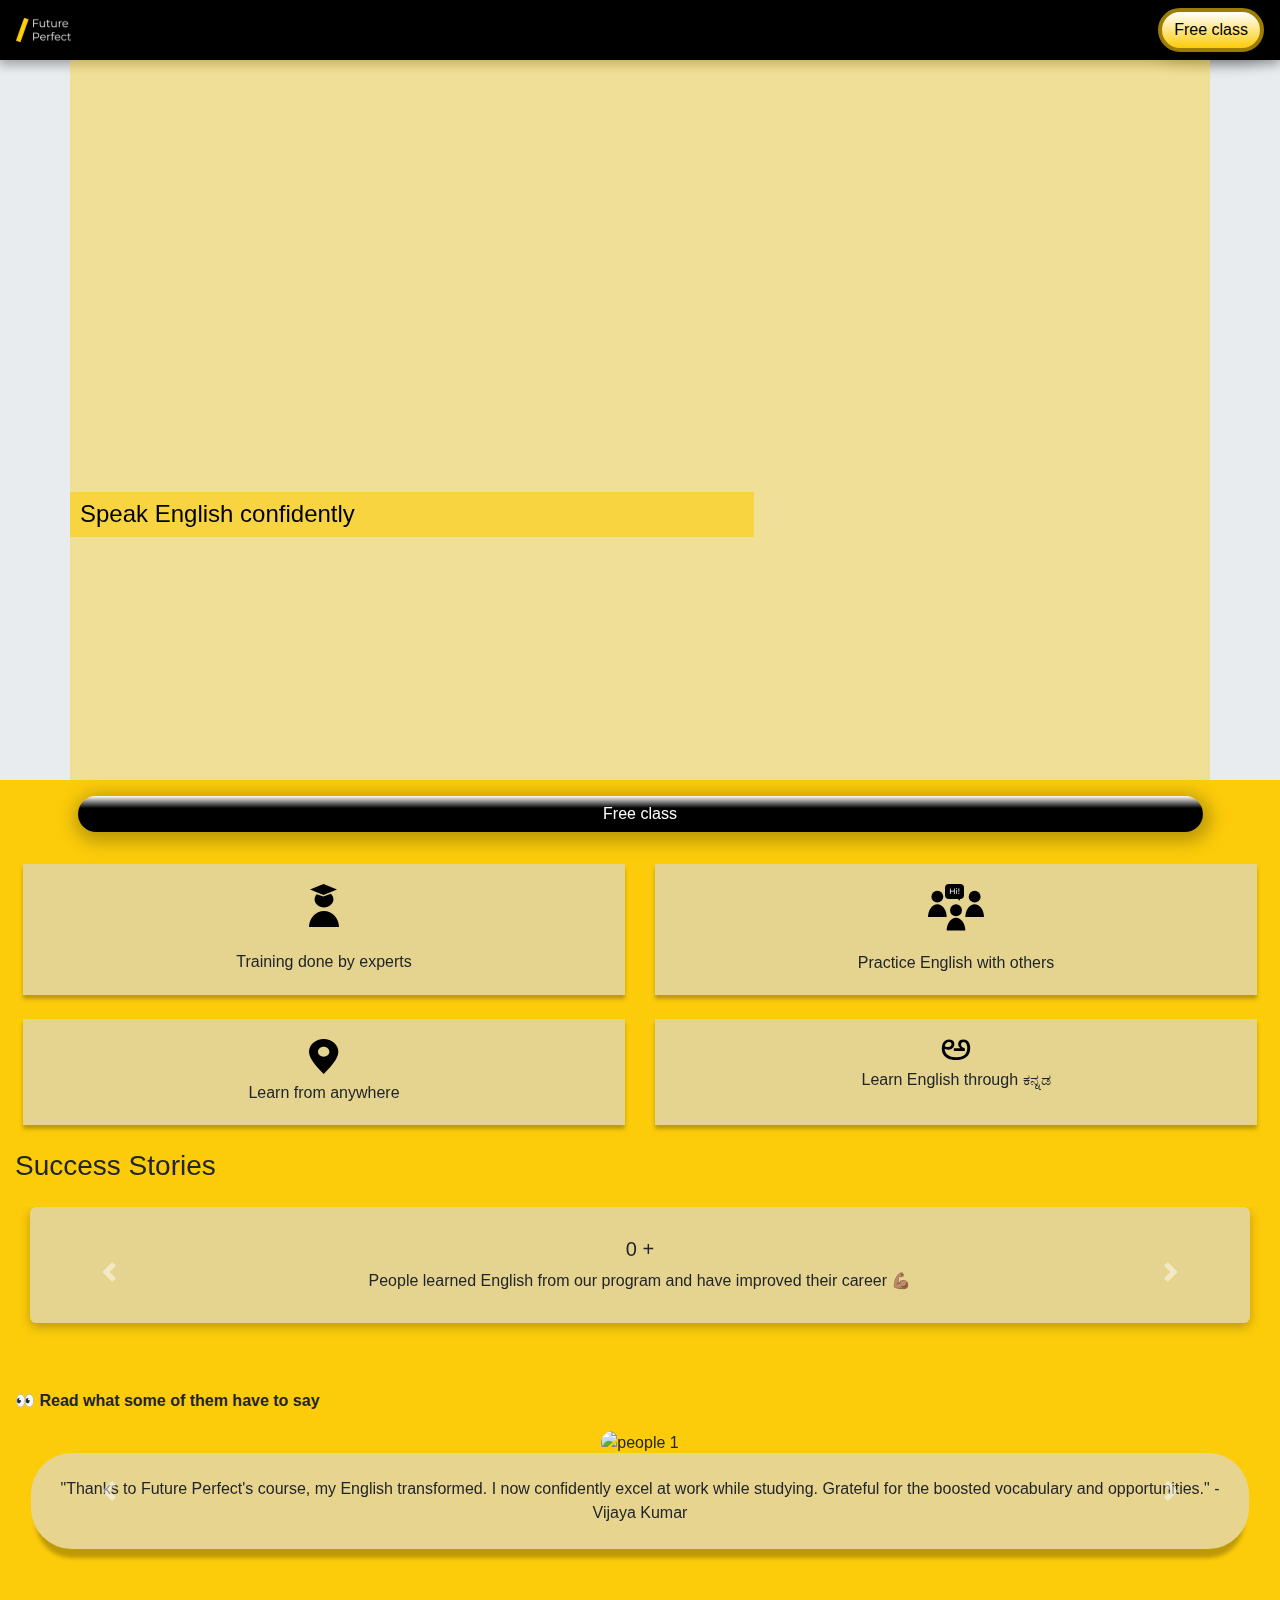
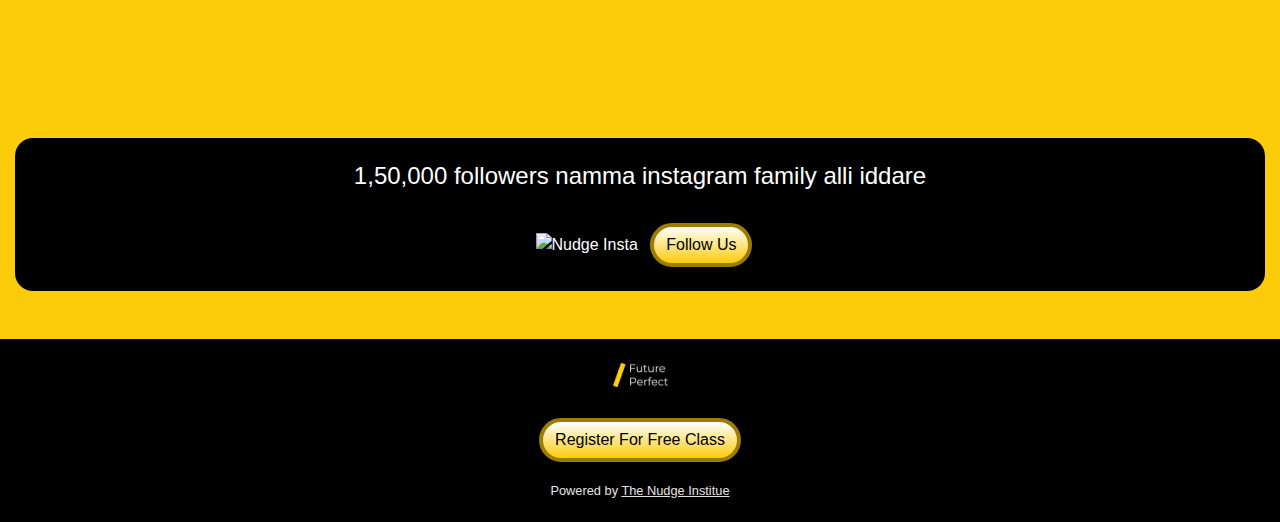
==== index.html @ 50f887e4 "name changes" ====
<!DOCTYPE html>
<html lang="en">

<head>
    <meta charset="UTF-8">
    <meta http-equiv="X-UA-Compatible" content="IE=edge">
    <meta name="viewport" content="width=device-width, initial-scale=1">
    <meta name="description" content="The Nudge - Future Project">
    <meta name="title" property="og:title" content="The Nudge - Future Project">
    <meta name="image" property="og:image" content="The Nudge - Future Project">
    <meta name="description" property="og:description" content="The Nudge: Upload File">
    <link rel="stylesheet" href="index.css">
    <link href='' rel='shortcut icon' type='image/x-icon' />
    <title>The Nudge - Future Project</title>
    <link rel="stylesheet" href="https://cdn.jsdelivr.net/npm/bootstrap@4.1.3/dist/css/bootstrap.min.css">
    <link rel="preconnect" href="https://fonts.googleapis.com">
    <link rel="preconnect" href="https://fonts.gstatic.com" crossorigin>
    <link href="https://fonts.googleapis.com/css2?family=Montserrat&display=swap" rel="stylesheet">
    <script src="https://code.jquery.com/jquery-3.5.1.min.js" crossorigin="anonymous"></script>
    <script src="https://cdn.jsdelivr.net/npm/popper.js@1.12.9/dist/umd/popper.min.js"
        integrity="sha384-ApNbgh9B+Y1QKtv3Rn7W3mgPxhU9K/ScQsAP7hUibX39j7fakFPskvXusvfa0b4Q"
        crossorigin="anonymous"></script>
    <script src="https://cdn.jsdelivr.net/npm/bootstrap@4.0.0/dist/js/bootstrap.min.js"
        integrity="sha384-JZR6Spejh4U02d8jOt6vLEHfe/JQGiRRSQQxSfFWpi1MquVdAyjUar5+76PVCmYl"
        crossorigin="anonymous"></script>
    <script src="https://cdn.jsdelivr.net/npm/gsheetsts@0.3.82/index.min.js"></script>
</head>

<body>
    <nav class="navbar navbar-light ">
        <svg width="55" height="24" viewBox="0 0 55 24" fill="none" xmlns="http://www.w3.org/2000/svg"
            xmlns:xlink="http://www.w3.org/1999/xlink">
            <rect width="55" height="24" fill="url(#pattern0)" />
            <defs>
                <pattern id="pattern0" patternContentUnits="objectBoundingBox" width="1" height="1">
                    <use xlink:href="#image0_198_105" transform="matrix(0.000978394 0 0 0.00224215 -0.000937627 0)" />
                </pattern>
                <image id="image0_198_105" width="1024" height="446"
                    xlink:href="[data-uri]"
                >
            </defs>
        </svg>
        <button type="button" class="btn btn-primary" data-toggle="modal" data-target="#freeClassModal">Free class
        </button>
    </nav>
    <div class="jumbotron jumbotron-fluid p-0 mb-3">
        <div class="container p-0">
            <div id="carouselExampleSlidesOnly" class="carousel slide-fade" data-ride="carousel">
                <div class="carousel-inner">
                    <div class="carousel-item hero-item active carousel-item-1">
                        <div>
                            <p class="h4 my-2">Speak English confidently</p>
                        </div>
                    </div>
                    <!-- <div class="carousel-item hero-item carousel-item-2">
                        <div>
                            <p class="h4 my-2">Learn English with Tamil or Kannada!</p>
                        </div>
                    </div>
                    <div class="carousel-item hero-item carousel-item-3">
                        <div>
                            <p class="h4 my-2">Practice Daily with others!</p>
                        </div>
                    </div>
                    <div class="carousel-item hero-item carousel-item-4">
                        <div>
                            <p class="h4 my-2">Perfect for Beginners</p>
                        </div>
                    </div> -->
                    <div class="carousel-item hero-item carousel-item-5">
                        <div>
                            <p class="h4 my-2">Training done by Experts - Join Us!</p>
                        </div>
                    </div>
                </div>
            </div>
        </div>
    </div>
    <div class="container-fluid pb-5">
        <div class="row">
            <div class="col-12 d-flex justify-content-center">
                <button type="button" class="btn btn-black" data-toggle="modal" data-target="#freeClassModal">Free class
                </button>
            </div>
        </div>
        <!-- Feature Cards -->
        <div class="row mt-2 px-2">
            <div class="col-6 pt-4 text-center ">
                <div class="feature-cards">
                    <svg xmlns="http://www.w3.org/2000/svg" width="30" height="59" viewBox="0 0 30 59" fill="none">
                        <path
                            d="M30 43C30 38.7565 28.4196 34.6869 25.6066 31.6863C22.7936 28.6857 18.9782 27 15 27C11.0218 27 7.20645 28.6857 4.3934 31.6863C1.58035 34.6869 6.00699e-07 38.7565 0 43L15 43H30Z"
                            fill="black" />
                        <path fill-rule="evenodd" clip-rule="evenodd"
                            d="M7.75269 10.1271C6.39714 11.5303 5.58203 13.3333 5.58203 15.3002C5.58203 19.7737 9.79888 23.4002 15.0006 23.4002C20.2024 23.4002 24.4192 19.7737 24.4192 15.3002C24.4192 13.1511 23.4461 11.1975 21.858 9.74756L14.3027 12.6002L7.75269 10.1271Z"
                            fill="black" />
                        <path d="M14.5 0L28 5.5L14.5 11L1 5.5L14.5 0Z" fill="black" />
                    </svg>
                    <p class="mb-0">Training done by experts</p>
                </div>
            </div>
            <div class="col-6 pt-4 text-center ">
                <div class="feature-cards">
                    <svg width="56" height="60" viewBox="0 0 56 60" fill="none" xmlns="http://www.w3.org/2000/svg">
                        <path
                            d="M37.3337 46.5758C37.3337 43.2003 36.3503 39.9631 34.6 37.5762C32.8496 35.1894 30.4757 33.8485 28.0003 33.8485C25.525 33.8485 23.151 35.1894 21.4007 37.5762C19.6503 39.9631 18.667 43.2003 18.667 46.5758L28.0003 46.5758H37.3337Z"
                            fill="black" />
                        <path
                            d="M55.9997 33C55.9997 29.6245 55.0163 26.3873 53.266 24.0004C51.5157 21.6136 49.1417 20.2727 46.6663 20.2727C44.191 20.2727 41.817 21.6136 40.0667 24.0004C38.3163 26.3873 37.333 29.6245 37.333 33L46.6663 33H55.9997Z"
                            fill="black" />
                        <path
                            d="M18.6667 33C18.6667 29.6245 17.6833 26.3873 15.933 24.0004C14.1827 21.6136 11.8087 20.2727 9.33333 20.2727C6.85798 20.2727 4.48401 21.6136 2.73367 24.0004C0.983331 26.3873 3.73768e-07 29.6245 0 33L9.33333 33H18.6667Z"
                            fill="black" />
                        <circle cx="27.9999" cy="26.2121" r="5.93939" fill="black" />
                        <circle cx="46.6669" cy="12.6364" r="5.93939" fill="black" />
                        <circle cx="9.33295" cy="12.6364" r="5.93939" fill="black" />
                        <rect x="17" width="19" height="15" rx="4" fill="black" />
                        <path
                            d="M32.0246 15.8585C31.7366 16.6425 30.6277 16.6425 30.3397 15.8585C30.1245 15.2727 30.558 14.6515 31.1821 14.6515C31.8062 14.6515 32.2398 15.2727 32.0246 15.8585Z"
                            fill="black" />
                        <path
                            d="M25.9144 4.4H26.7144V10H25.9144V4.4ZM22.6984 10H21.8984V4.4H22.6984V10ZM25.9864 7.504H22.6184V6.808H25.9864V7.504ZM28.2866 10V5.76H29.0546V10H28.2866ZM28.6706 4.944C28.5213 4.944 28.3959 4.896 28.2946 4.8C28.1986 4.704 28.1506 4.58667 28.1506 4.448C28.1506 4.304 28.1986 4.184 28.2946 4.088C28.3959 3.992 28.5213 3.944 28.6706 3.944C28.8199 3.944 28.9426 3.992 29.0386 4.088C29.1399 4.17867 29.1906 4.29333 29.1906 4.432C29.1906 4.576 29.1426 4.69867 29.0466 4.8C28.9506 4.896 28.8253 4.944 28.6706 4.944ZM30.569 8.232L30.425 4.4H31.329L31.177 8.232H30.569ZM30.881 10.048C30.7316 10.048 30.6063 9.99733 30.505 9.896C30.4036 9.79467 30.353 9.67467 30.353 9.536C30.353 9.38667 30.4036 9.264 30.505 9.168C30.6063 9.072 30.7316 9.024 30.881 9.024C31.0303 9.024 31.153 9.072 31.249 9.168C31.345 9.264 31.393 9.38667 31.393 9.536C31.393 9.67467 31.345 9.79467 31.249 9.896C31.153 9.99733 31.0303 10.048 30.881 10.048Z"
                            fill="white" />
                    </svg>
                    <p class="mb-0">Practice English with others</p>
                </div>
            </div>
            <div class="col-6 pt-4 text-center ">
                <div class="feature-cards">
                    <svg width="30" height="35" viewBox="0 0 30 35" fill="none" xmlns="http://www.w3.org/2000/svg">
                        <path fill-rule="evenodd" clip-rule="evenodd"
                            d="M14.6771 35C7.62062 27.9435 -0.000347137 19.8453 -0.000347137 12.7846C-0.000347137 5.72386 6.57096 0 14.6771 0C22.7832 0 29.3545 5.72386 29.3545 12.7846C29.3545 19.8453 21.169 28.5081 14.6771 35ZM14.6773 7.82729C11.5341 7.82729 8.98605 10.0467 8.98605 12.7846C8.98605 15.5224 11.5341 17.7419 14.6773 17.7419C17.8205 17.7419 20.3685 15.5224 20.3685 12.7846C20.3685 10.0467 17.8205 7.82729 14.6773 7.82729Z"
                            fill="black" />
                    </svg>
                    <p class="mb-0">Learn from anywhere</p>
                </div>
            </div>
            <div class="col-6 pt-4 text-center ">
                <div class="feature-cards">
                    <svg width="30" height="22" viewBox="0 0 30 22" fill="none" xmlns="http://www.w3.org/2000/svg">
                        <path
                            d="M14.6169 18.168C17.2329 18.168 19.3929 17.844 21.0969 17.196C22.8249 16.548 24.1089 15.54 24.9489 14.172C25.8129 12.78 26.2449 11.004 26.2449 8.844C26.2449 7.764 26.1009 6.792 25.8129 5.928C25.5249 5.04 25.0929 4.344 24.5169 3.84C23.9409 3.312 23.2089 3.048 22.3209 3.048C21.7689 3.048 21.2409 3.252 20.7369 3.66C20.2569 4.044 20.0169 4.68 20.0169 5.568C20.0169 6.168 20.1849 6.72 20.5209 7.224C20.8569 7.704 21.3129 8.136 21.8889 8.52C22.4889 8.88 23.1609 9.18 23.9049 9.42V11.976H12.8889V9.24H19.3329C18.9009 8.88 18.5289 8.484 18.2169 8.052C17.9049 7.62 17.6529 7.152 17.4609 6.648C17.2929 6.12 17.2089 5.532 17.2089 4.884C17.2089 4.14 17.3889 3.432 17.7489 2.76C18.1329 2.064 18.6969 1.5 19.4409 1.068C20.2089 0.611999 21.1569 0.383999 22.2849 0.383999C23.7489 0.383999 24.9969 0.743999 26.0289 1.464C27.0609 2.184 27.8409 3.18 28.3689 4.452C28.9209 5.7 29.1969 7.14 29.1969 8.772C29.1969 11.652 28.6209 14.004 27.4689 15.828C26.3169 17.628 24.6489 18.96 22.4649 19.824C20.3049 20.664 17.7129 21.084 14.6889 21.084C11.6169 21.084 9.04894 20.592 6.98494 19.608C4.92094 18.6 3.37294 17.22 2.34094 15.468C1.30894 13.716 0.792938 11.712 0.792938 9.456C0.792938 7.512 1.11694 5.868 1.76494 4.524C2.41294 3.18 3.28894 2.16 4.39294 1.464C5.52094 0.743999 6.78094 0.383999 8.17294 0.383999C9.22894 0.383999 10.1409 0.575999 10.9089 0.959998C11.6769 1.344 12.2649 1.896 12.6729 2.616C13.1049 3.336 13.3209 4.2 13.3209 5.208C13.3209 6.24 13.0809 7.164 12.6009 7.98C12.1449 8.796 11.4489 9.444 10.5129 9.924C9.60094 10.404 8.46094 10.644 7.09294 10.644C6.22894 10.644 5.44894 10.512 4.75294 10.248C4.05694 9.984 3.45694 9.66 2.95294 9.276C2.47294 8.892 2.06494 8.508 1.72894 8.124L2.59294 5.748C2.80894 6.036 3.10894 6.372 3.49294 6.756C3.87694 7.116 4.34494 7.44 4.89694 7.728C5.47294 7.992 6.13294 8.124 6.87694 8.124C8.14894 8.124 9.07294 7.86 9.64894 7.332C10.2249 6.804 10.5129 6.132 10.5129 5.316C10.5129 4.548 10.2969 3.96 9.86494 3.552C9.43294 3.12 8.86894 2.904 8.17294 2.904C6.75694 2.904 5.65294 3.468 4.86094 4.596C4.06894 5.7 3.67294 7.272 3.67294 9.312V9.456C3.67294 10.56 3.87694 11.64 4.28494 12.696C4.69294 13.728 5.32894 14.664 6.19294 15.504C7.05694 16.32 8.18494 16.968 9.57694 17.448C10.9689 17.928 12.6489 18.168 14.6169 18.168Z"
                            fill="black" />
                    </svg>
                    <p class="mb-0">Learn English through ಕನ್ನಡ</p>
                </div>
            </div>
        </div>

        <!-- Success Stories -->
        <div class="row mt-2">
            <div class="col-12">
                <p class="h3 mt-3">Success Stories</p>
            </div>
            <div class="col-12 mt-3" id="success-col">
                <div id="SuccessStoriesSlider" class="carousel slide" data-ride="carousel">
                    <div class="carousel-inner">
                        <div class="carousel-item active" data-interval="10000">
                            <div class="success-cards">
                                <p class="h5 text-center"> <span id="counter">0</span> +</p>
                                <p class="text-center mb-0">People learned English from our program and have improved
                                    their career 💪🏽</p>
                            </div>
                        </div>
                        <div class="carousel-item">
                            <div class="success-cards text-center">
                                <img class="mb-2"
                                    src="https://res.cloudinary.com/dvs9uoak0/image/upload/v1693069858/the-nudge/Speak_confidently_dcnsgo.png"
                                    alt="speak confidently">
                                <p class="text-center mb-0">Namma students easy aagi job interviews clear madtare </p>
                            </div>
                        </div>
                        <div class="carousel-item">
                            <div class="success-cards text-center">
                                <img src="https://res.cloudinary.com/dvs9uoak0/image/upload/v1693069858/the-nudge/Jobs_zbeigh.png"
                                    alt="jobs" class="mb-2">
                                <p class="text-center mb-0">Student na monthly salary alli ₹2,600 jaasti aagate* </p>
                            </div>
                        </div>
                    </div>
                    <a class="carousel-control-prev" href="#SuccessStoriesSlider" role="button" data-slide="prev">
                        <span class="carousel-control-prev-icon" aria-hidden="true"></span>
                        <span class="sr-only">Previous</span>
                    </a>
                    <a class="carousel-control-next" href="#SuccessStoriesSlider" role="button" data-slide="next">
                        <span class="carousel-control-next-icon" aria-hidden="true"></span>
                        <span class="sr-only">Next</span>
                    </a>
                </div>
            </div>
        </div>

        <!-- Reviews -->
        <div class="row mt-4">
            <div class="col-12">
                <p class="h6 font-weight-bold">👀 Read what some of them have to say </p>
            </div>
            <div class="col-12" id="review-col">
                <div id="carouselExampleControls" class="carousel slide" data-ride="carousel">
                    <div class="carousel-inner">
                        <div class="carousel-item active">
                            <div class="review-cards mx-3">
                                <img src="https://res.cloudinary.com/dvs9uoak0/image/upload/v1693070503/the-nudge/E3-p8skwtht94loe2c0qtmcflatyxha9du6grjmkjpkso_wr8fos.png"
                                    alt="people 1">
                                <p class="px-4 pb-4">"Thanks to Future Perfect's course, my English transformed. I now
                                    confidently excel at work while studying. Grateful for the boosted vocabulary and
                                    opportunities." - Vijaya Kumar</p>
                            </div>
                        </div>
                        <div class="carousel-item">
                            <div class="review-cards mx-3">
                                <img src="https://res.cloudinary.com/dvs9uoak0/image/upload/v1693070502/the-nudge/E2-p8skvqyfgx4x61vzzuyn3d0xm4r8hsl6ngspw7apvs_egdsvt.png"
                                    alt="people 2">
                                <p class="px-4 pb-4">"Future Perfect changed my life. I was nervous to talk before. Now,
                                    after the English classes, I feel confident and ready for work." -Tejasri</p>
                            </div>
                        </div>
                        <div class="carousel-item">
                            <div class="review-cards mx-3">
                                <img src="https://res.cloudinary.com/dvs9uoak0/image/upload/v1693070503/the-nudge/E1-p8skuqaq2dqql9d8xx46w49yg3rx5ljnifcs6et2mg_wxpfdf.png"
                                    alt="people 3">
                                <p class="px-4 pb-4">I enjoyed my classes a lot, and I miss everyone now. Future Perfect
                                    course is a lifetime memory for me. Future Perfect is a life turning opportunity for
                                    me, and I’m glad that I chose Future perfect" -Ranjith. </p>
                            </div>
                        </div>
                    </div>
                    <a class="carousel-control-prev" href="#carouselExampleControls" role="button" data-slide="prev">
                        <span class="carousel-control-prev-icon" aria-hidden="true"></span>
                        <span class="sr-only">Previous</span>
                    </a>
                    <a class="carousel-control-next" href="#carouselExampleControls" role="button" data-slide="next">
                        <span class="carousel-control-next-icon" aria-hidden="true"></span>
                        <span class="sr-only">Next</span>
                    </a>
                </div>
            </div>

        </div>

        <!-- Instagram -->
        <div class="row">
            <div class="col-12">
                <div class="insta-section text-center py-2 pt-4 px-2">
                    <p class="h4">1,50,000 followers
                        namma instagram
                        family alli iddare</p>
                    <img class="px-2 mt-2"
                        src="https://res.cloudinary.com/dvs9uoak0/image/upload/v1693071284/the-nudge/nudge-insta_bdxnoo.png"
                        alt="Nudge Insta" width="100%">
                    <a href="https://www.instagram.com/jobcoach_ka/" target="blank"><button type="button"
                            class="btn btn-primary mt-4 my-3"> Follow Us </button></a>

                </div>
            </div>
        </div>

        <div class="modal fade" id="freeClassModal" tabindex="-1" role="dialog" aria-labelledby="freeClassModal"
            aria-hidden="true">
            <div class="modal-dialog modal-dialog-centered" role="document">
                <div class="modal-content">

                    <div class="modal-body pb-0">
                        <button type="button" class="close" data-dismiss="modal" aria-label="Close">
                            <span aria-hidden="true">&times;</span>
                        </button>
                        <form>

                            <div class="step-1">
                                <p class="h4 mt-5 text-center">Free class ge
                                    Register maadi</p>
                                <div class="form-group row mt-3">
                                    <label for="inputName" class="col-3 col-form-label">Name</label>
                                    <div class="col-9">
                                        <input type="text" class="form-control" id="inputName">
                                        <div id="inputNameFeedback" class="invalid-feedback">
                                            Please type your name
                                        </div>
                                    </div>
                                </div>
                                <div class="form-group row">
                                    <label for="inputPhone" class="col-3 col-form-label">Phone</label>
                                    <div class="col-9">
                                        <input type="number" class="form-control" id="inputPhone">
                                        <div id="inputPhoneFeedback" class="invalid-feedback">
                                            Please provide a valid Phone Number.
                                        </div>
                                    </div>
                                </div>

                                <div class="form-group row ">
                                    <label for="inputGender" class="col-3 col-form-label">Gender</label>
                                    <div class="col-9">
                                        <div class="custom-control-inline">
                                            <div class="custom-control custom-radio">
                                                <input type="radio" id="inputGenderMale" name="gender" value="male" class="custom-control-input">
                                                <label class="custom-control-label" for="inputGenderMale">Male</label>
                                            </div>
                                            <div class="custom-control custom-radio">
                                                <input type="radio" id="inputGenderFemale" name="gender" value="female" class="custom-control-input">
                                                <label class="custom-control-label" for="inputGenderFemale">Female</label>
                                            </div>
                                        </div>
                                        <div class="custom-control custom-radio">
                                            <input type="radio" id="inputGenderDoesNotPreferToSay" name="gender" value="doesNotPreferToSay" class="custom-control-input">
                                            <label class="custom-control-label" for="inputGenderDoesNotPreferToSay">Do not prefer to say</label>
                                        </div>
                                        <div id="inputGenderFeedback" style="display: none;" class="invalid-feedback">
                                            Please select your gender
                                        </div>
                                    </div>
                                    
                                </div>    
                                

                                <!-- with form following the rows and column covention -->
                                <!--div class="form-group row">
                                    <label for="inputReason" class="col-3 col-form-label">Why do you want to learn English?</label>
                                    <div class="col-9">
                                      <select id="inputReason" class="form-control">
                                        <option value="" selected>-- Select Reason --</option>
                                        <option value="employment">For employment opportunities</option>
                                        <option value="travel">To travel and communicate with people from other countries</option>
                                        <option value="personalInterest">For personal interest and self-improvement</option>
                                        <option value="other">Other (please specify)</option>
                                      </select>
                                    </div>
                                  </div-->
                                

                                <div class="form-group row">
                                    <label for="inputReason" class="col-12 col-form-label">What is your goal for learning <b>Spoken  English ?</b></label>
                                </div>

                                <div class="form-group row">
                                    <div class="col-12">
                                      <select id="inputReason" class="form-control">
                                        <option value="" selected>-- Select Reason --</option>
                                        <option value="TeachMyChildren">Teach my children</option>
                                        <option value="CrackMyInterview">Crack my interview</option>
                                        <option value="SpeakInCollege">Speak in College</option>
                                        <option value="FeelMoreConfident">Feel More Confident</option>
                                        <option value="SpeakInOffice">Speak In office</option>
                                      </select>
                                    </div>
                                    <div id="inputReasonFeedback" style="display: none;" class="invalid-feedback px-3">
                                        Please select a valid reason
                                    </div>
                                </div>                                  
                                
                                <div class="form-group row">
                                    <label for="inputAge" class="col-3 col-form-label">Age</label>
                                    <div class="col-9">
                                      <div class="custom-control-inline">
                                        <div class="custom-control custom-radio">
                                          <input type="radio" id="inputAgeUnder18" name="age" value="under18" class="custom-control-input">
                                          <label class="custom-control-label" for="inputAgeUnder18">&lt;18</label>
                                        </div>
                                        <div class="custom-control custom-radio">
                                          <input type="radio" id="inputAge18To25" name="age" value="18To25" class="custom-control-input">
                                          <label class="custom-control-label" for="inputAge18To25">18-25</label>
                                        </div>
                                        <div class="custom-control custom-radio">
                                          <input type="radio" id="inputAge26To35" name="age" value="26To35" class="custom-control-input">
                                          <label class="custom-control-label" for="inputAge26To35">26-35</label>
                                        </div>
                                        <div class="custom-control custom-radio">
                                          <input type="radio" id="inputAgeOver35" name="age" value="over35" class="custom-control-input">
                                          <label class="custom-control-label" for="inputAgeOver35">&gt;35</label>
                                        </div>
                                      </div>
                                      <div id="inputAgeFeedback" style="display: none;" class="invalid-feedback">
                                        Please select your Age
                                    </div>
                                    </div>
                                  </div>
                                  


                                <div class="form-group row">
                                    <div class="col-12 mt-3">
                                        <div class="custom-control custom-checkbox">
                                            <input type="checkbox" class="custom-control-input" id="customWhatsappCheck" checked>
                                            <label class="custom-control-label" for="customWhatsappCheck">Receive WhatsApp
                                                updates</label>
                                            <div id="inputWhatsappFeedback" class="invalid-feedback">
                                                Please check this to continue
                                            </div>
                                        </div>
                                    </div>

                                    <div class="col-12 text-center">
                                        <button type="button" class="btn btn-yellow mt-4 my-3 gotoStep2"> Book Trail Class Now ! </button>
                                    </div>
                                </div>

                            </div>
                        </form>

                        <div class="step-2" style="display: none;">
                            <p class="h4 mt-5 text-center">Free class ge
                                <span class="yellow-text">Day select</span> maadi
                            </p>

                            <div class="btn-group d-block text-center slotsDiv" data-toggle="buttons">
                                <p class="text-center"></p>
                                <div class="loader text-center m-auto"></div>
                                <p class="text-center mt-2">Loading Available Slots</p>
                            </div>
                            <div class="row">
                                <div class="col-12 text-center">
                                    <p class="text-center mt-2 mb-1" id="selectSlotError" style="display:none;">*Select a slot to proceed</p>
                                    <button class="btn btn-yellow gotoStep3  mt-3">
                                        Submit
                                    </button>
                                </div>
                            </div>

                        </div>
                        <div class="step-3" style="display: none;">
                            <p class="text-center my-3">Thank You for Registering</p>
                            <script src="https://unpkg.com/@dotlottie/player-component@latest/dist/dotlottie-player.mjs"
                                type="module"></script>

                            <dotlottie-player
                                src="https://lottie.host/97bae03d-2bd7-4331-8e19-9f11d0799236/85a4MdBhOa.json"
                                background="transparent" speed="1" style="width: 100%; height: auto;" loop
                                autoplay></dotlottie-player>
                        </div>
                        <div class="row mt-2">
                            <div class="col-12 p-0">
                                <img width="100%"
                                    src="https://res.cloudinary.com/dvs9uoak0/image/upload/v1693074643/the-nudge/modal-footer_v1gbi7.png"
                                    alt="">
                            </div>
                        </div>
                    </div>
                </div>
            </div>
        </div>
    </div>

    <footer>
        <div class="text-center pt-4 pb-1">
            <svg width="55" height="24" viewBox="0 0 55 24" fill="none" xmlns="http://www.w3.org/2000/svg"
                xmlns:xlink="http://www.w3.org/1999/xlink">
                <rect width="55" height="24" fill="url(#pattern0)" />
                <defs>
                    <pattern id="pattern0" patternContentUnits="objectBoundingBox" width="1" height="1">
                        <use xlink:href="#image0_198_105"
                            transform="matrix(0.000978394 0 0 0.00224215 -0.000937627 0)" />
                    </pattern>
                    <image id="image0_198_105" width="1024" height="446"
                        xlink:href="[data-uri]"
                    >
                </defs>
            </svg>
            <div>
                <button type="button" class="btn btn-primary mt-4 my-3"> Register For Free Class </button>
            </div>
            <p><small>Powered by <a href="">The Nudge Institue</a></small></p>
        </div>
    </footer>
    <script type="module" src="index.js"></script>
</body>

</html>
---- index.css ----
body {
    background-color: #FCCC0A !important;
}

nav {
    background-color: #000;
    box-shadow: 0px 4px 10px 1px rgba(0, 0, 0, 0.31);
}

.btn-primary {
    border-radius: 62px !important;
    color: black !important;
    border: 4px solid #9C7D00 !important;
    background: linear-gradient(180deg, #FFF 0%, #FCCC0A 100%);
    box-shadow: 2px 4px 17px 6px rgba(0, 0, 0, 0.25);
    font-weight: 400;
}

.hero-item {
    width: auto;
    height: 80vh;
    overflow: hidden;
    /* background-image: url(https://res.cloudinary.com/dvs9uoak0/image/upload/v1693050790/the-nudge/use_this_on_the_full_screen_for_1_second_tcgpvy.jpg); */
    background-size: cover;
    background-position: center;

}

.carousel-item-1 {
    background-image: url(https://res.cloudinary.com/dvs9uoak0/image/upload/v1694843534/hero-img_u2yelh.png);
}

.carousel-item-2 {
    background-image: url(https://res.cloudinary.com/dvs9uoak0/image/upload/v1694843534/hero-img_u2yelh.png);
}

.carousel-item-3 {
    background-image: url(https://res.cloudinary.com/dvs9uoak0/image/upload/v1694843534/hero-img_u2yelh.png);
}

.carousel-item-4 {
    background-image: url(https://res.cloudinary.com/dvs9uoak0/image/upload/v1694843534/hero-img_u2yelh.png);
}

.carousel-item-5 {
    background-image: url(https://res.cloudinary.com/dvs9uoak0/image/upload/v1694843534/hero-img_u2yelh.png);
}

.hero-item:before {
    content: "";
    display: block;
    position: absolute;
    top: 0;
    bottom: 0;
    left: 0;
    right: 0;
    background: rgba(252, 204, 10, 0.39);
}

.hero-item div {
    color: black;
    z-index: 1000;
    position: absolute;
    top: 60%;
    padding-left: 10px;
    width: 60%;
    background: rgba(252, 204, 10, 0.61);
    /* height: 100px; */
    font-size: 25px;
}

.btn-black {
    border-radius: 40px !important;
    border: 3px solid #000;
    background: linear-gradient(180deg, #FFF 0%, #000 33.68%);
    box-shadow: 2px 4px 17px 6px rgba(0, 0, 0, 0.25);
    color: #FFF !important;
    border: 0px !important;
    width: 90%;
}

.feature-cards {
    width: 100%;
    background: #E5D48F;
    box-shadow: 0px 4px 4px 0px rgba(0, 0, 0, 0.25);
    height: 100%;
    padding-top: 20px;
    padding-bottom: 20px;
}

.s-stories {
    height: 30px;
}

.success-cards {
    border-radius: 6px;
    background-color: #E5D48F;
    box-shadow: 0px 4px 11px 0px rgba(0, 0, 0, 0.25);
    padding: 30px;
    margin-right: 15px;
    margin-left: 15px;
    margin-bottom: 15px;
}

.review-cards {
    border-radius: 41px;
    background-color: #E6D48F;
    box-shadow: 0px 14px 4px -5px rgba(0, 0, 0, 0.25);
    text-align: center;
    margin-top: 35px;

}

.review-cards img {
    width: 70px;
    height: 70px;
    border-radius: 70px;
    margin-top: -25px;
    margin-bottom: 20px;
}

.insta-section {
    border-radius: 18px;
    background-color: #000;
    color: white;
}

footer {
    background-color: black;
    color: #e3e3e3;
}

footer a {
    color: #e3e3e3;
    text-decoration: underline;
}

.modal-body {
    background-color: rgba(252, 204, 10, 0.21);
    backdrop-filter: blur(20px);
    border-radius: 20px;

}

.modal-content {
    background-color: rgba(252, 204, 10, 0.21) !important;
    border-radius: 20px;
    color: #FFF;
    /* text-align: center; */
    font-family: Montserrat;
    font-weight: 500;
}

.modal-content input {
    background-color: white !important;
    border-radius: 15px !important;
}

.yellow-text {
    color: #FCCC0A;
}

.btn-weekdays {
    border-radius: 15px !important;
    background-color: #D9D9D9;
    color: black;
    padding-right: 15px !important;
    padding-left: 15px !important;
}

.btn-yellow {
    border-radius: 25px !important;
    background-color: #FCCC0A !important;
}

#review-col{
    height: 20rem;
}

#success-col{
    height: 10rem;
}

.modal-content{
    border-radius: 20px !important;
}

.invalid-feedback{
    color: #000000 !important;
}

.loader {
    border: 4px solid #fccc0a;
    border-radius: 50%;
    border-top: 4px solid black;
    width: 30px;
    height: 30px;
    -webkit-animation: spin 2s linear infinite; /* Safari */
    animation: spin 2s linear infinite;
  }
  
.custom-radio{
    margin-right: 10px;
  }

  /* Safari */
  @-webkit-keyframes spin {
    0% { -webkit-transform: rotate(0deg); }
    100% { -webkit-transform: rotate(360deg); }
  }
  
  @keyframes spin {
    0% { transform: rotate(0deg); }
    100% { transform: rotate(360deg); }
  }
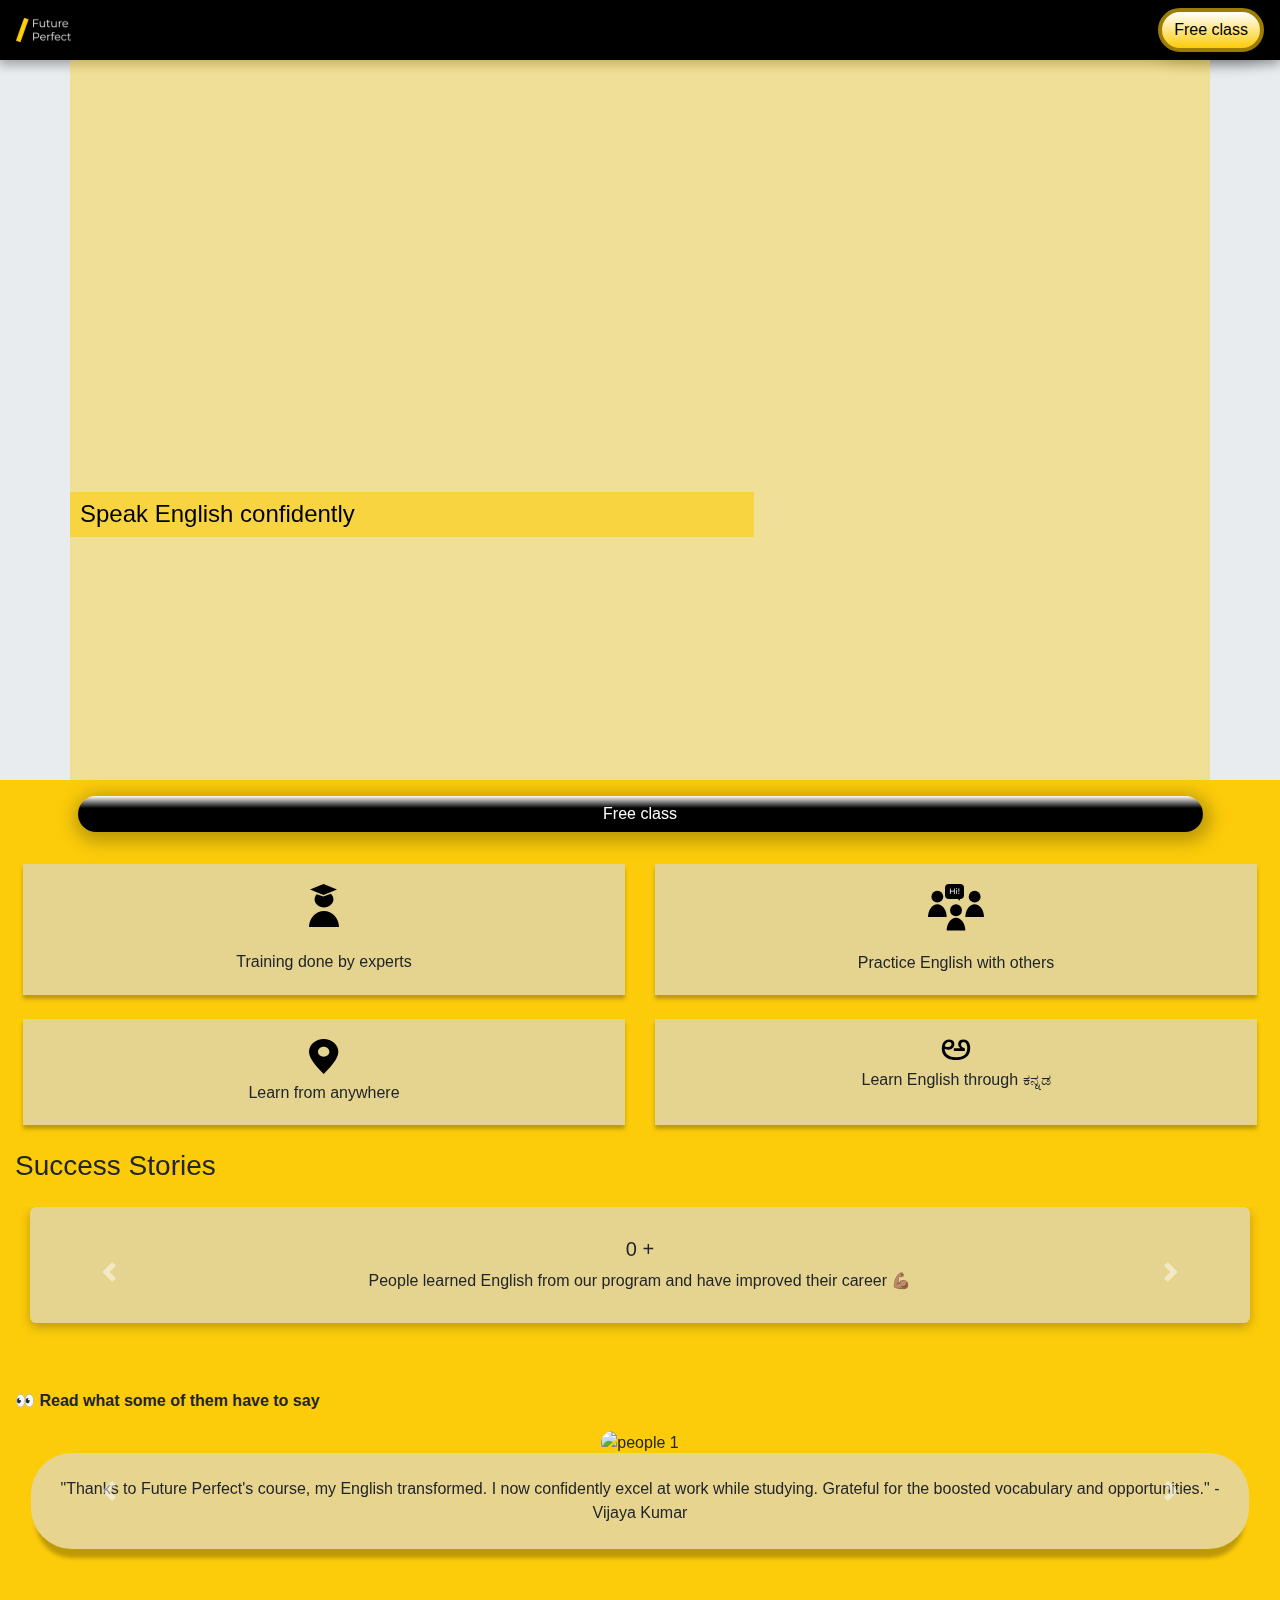
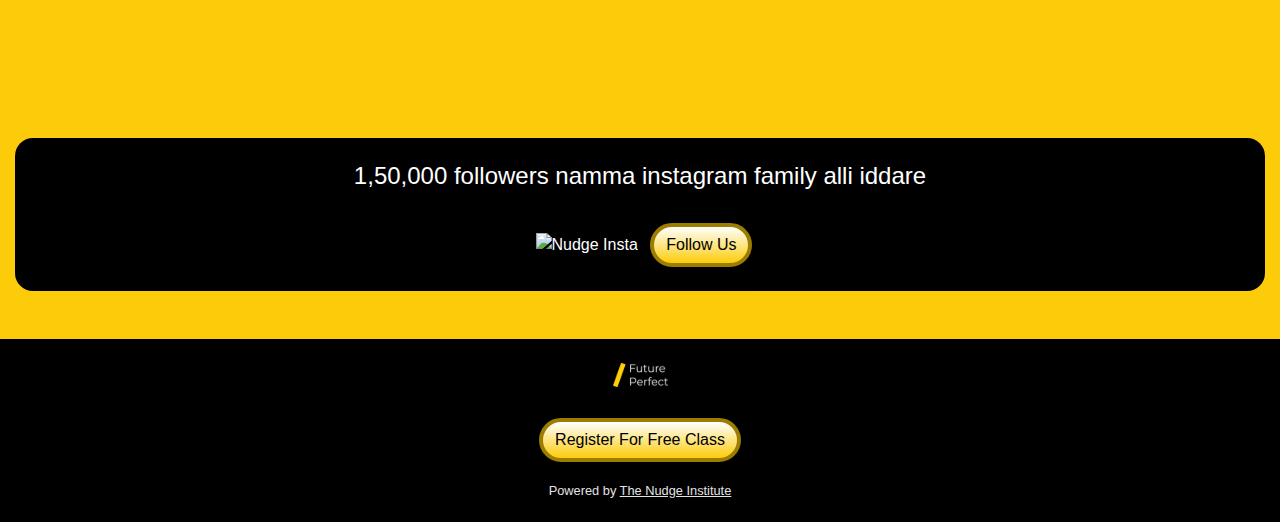
==== commit 9ff62561: "ui fix" ====
--- a/index.html
+++ b/index.html
@@ -352,28 +352,34 @@
                                     <label for="inputAge" class="col-3 col-form-label">Age</label>
                                     <div class="col-9">
                                       <div class="custom-control-inline">
-                                        <div class="custom-control custom-radio">
+                                        <div class="custom-control custom-radio px-4">
                                           <input type="radio" id="inputAgeUnder18" name="age" value="under18" class="custom-control-input">
                                           <label class="custom-control-label" for="inputAgeUnder18">&lt;18</label>
                                         </div>
-                                        <div class="custom-control custom-radio">
+                                        <div class="custom-control custom-radio px-2">
                                           <input type="radio" id="inputAge18To25" name="age" value="18To25" class="custom-control-input">
                                           <label class="custom-control-label" for="inputAge18To25">18-25</label>
                                         </div>
-                                        <div class="custom-control custom-radio">
-                                          <input type="radio" id="inputAge26To35" name="age" value="26To35" class="custom-control-input">
-                                          <label class="custom-control-label" for="inputAge26To35">26-35</label>
-                                        </div>
-                                        <div class="custom-control custom-radio">
-                                          <input type="radio" id="inputAgeOver35" name="age" value="over35" class="custom-control-input">
-                                          <label class="custom-control-label" for="inputAgeOver35">&gt;35</label>
-                                        </div>
-                                      </div>
-                                      <div id="inputAgeFeedback" style="display: none;" class="invalid-feedback">
+                                    </div>
+                                    <div class="col-9">
+                                        <div class="custom-control-inline">
+                                            <div class="custom-control custom-radio px-2">
+                                                <input type="radio" id="inputAgeOver35" name="age" value="over35" class="custom-control-input">
+                                                <label class="custom-control-label" for="inputAgeOver35">&gt;35</label>
+                                            </div>
+                                            <div class="custom-control custom-radio w-10">
+                                                <input type="radio" id="inputAge26To35" name="age" value="26To35" class="custom-control-input">
+                                                <label class="custom-control-label" for="inputAge26To35">26-35</label>
+                                            </div>
+                                        </div>
+                                        <div id="inputAgeFeedback" style="display: none;" class="invalid-feedback">
                                         Please select your Age
-                                    </div>
+                                        </div>
                                     </div>
                                   </div>
+                                  
+                                </div>
+                                </div>
                                   
 
 
@@ -390,7 +396,7 @@
                                     </div>
 
                                     <div class="col-12 text-center">
-                                        <button type="button" class="btn btn-yellow mt-4 my-3 gotoStep2"> Book Trail Class Now ! </button>
+                                        <button type="button" class="btn btn-yellow mt-4 my-3 gotoStep2"> Book Trial Class Now ! </button>
                                     </div>
                                 </div>
 
@@ -458,7 +464,7 @@
             <div>
                 <button type="button" class="btn btn-primary mt-4 my-3"> Register For Free Class </button>
             </div>
-            <p><small>Powered by <a href="">The Nudge Institue</a></small></p>
+            <p><small>Powered by <a href="">The Nudge Institute</a></small></p>
         </div>
     </footer>
     <script type="module" src="index.js"></script>
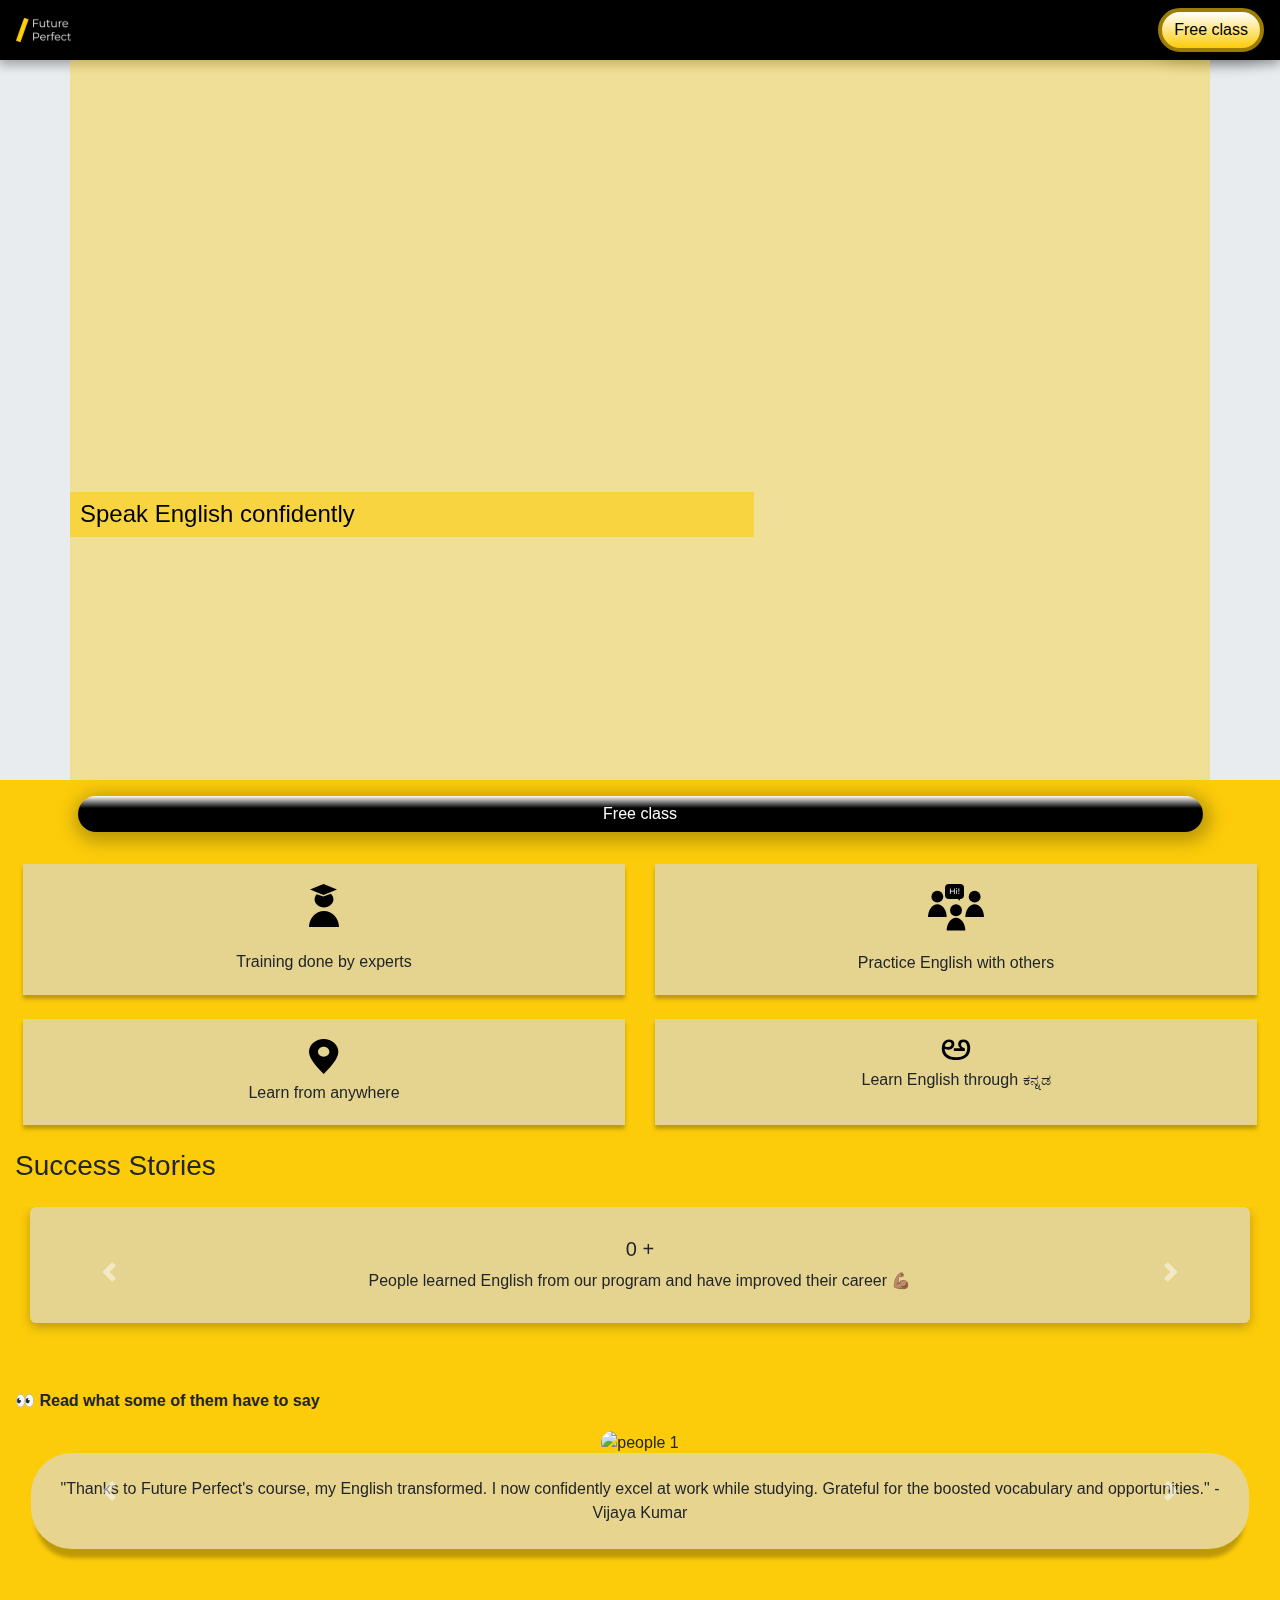
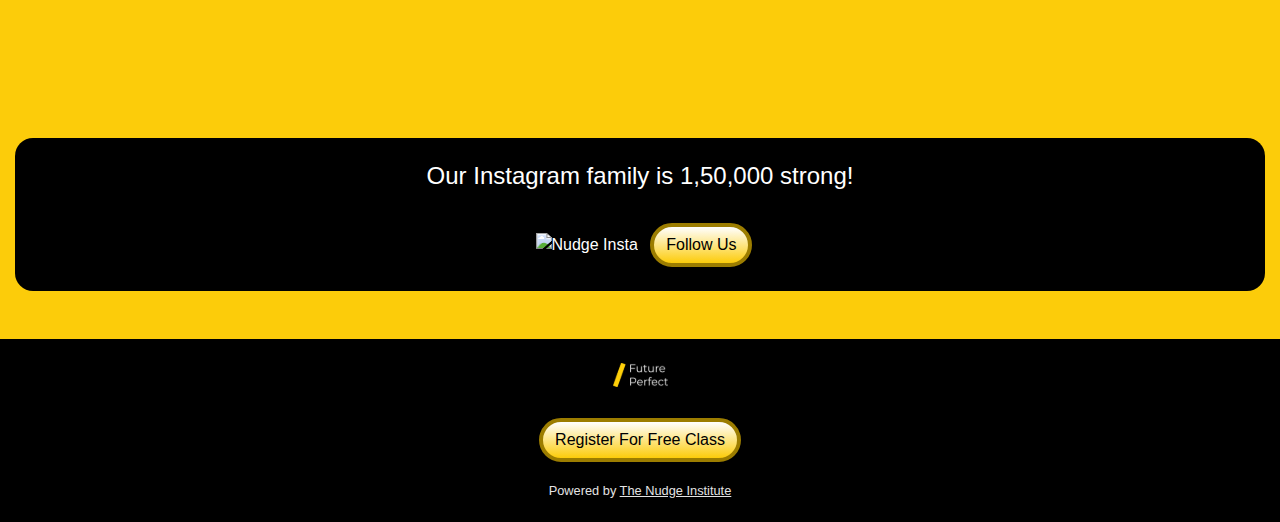
==== commit 3840e70f: "text changes and api response fix" ====
--- a/index.html
+++ b/index.html
@@ -167,14 +167,14 @@
                                 <img class="mb-2"
                                     src="https://res.cloudinary.com/dvs9uoak0/image/upload/v1693069858/the-nudge/Speak_confidently_dcnsgo.png"
                                     alt="speak confidently">
-                                <p class="text-center mb-0">Namma students easy aagi job interviews clear madtare </p>
+                                <p class="text-center mb-0">Our students clear job interviews easily</p>
                             </div>
                         </div>
                         <div class="carousel-item">
                             <div class="success-cards text-center">
                                 <img src="https://res.cloudinary.com/dvs9uoak0/image/upload/v1693069858/the-nudge/Jobs_zbeigh.png"
                                     alt="jobs" class="mb-2">
-                                <p class="text-center mb-0">Student na monthly salary alli ₹2,600 jaasti aagate* </p>
+                                <p class="text-center mb-0">Students have seen an increase in monthly salary by ₹2,600+ *</p>
                             </div>
                         </div>
                     </div>
@@ -242,9 +242,7 @@
         <div class="row">
             <div class="col-12">
                 <div class="insta-section text-center py-2 pt-4 px-2">
-                    <p class="h4">1,50,000 followers
-                        namma instagram
-                        family alli iddare</p>
+                    <p class="h4">Our Instagram family is 1,50,000 strong!</p>
                     <img class="px-2 mt-2"
                         src="https://res.cloudinary.com/dvs9uoak0/image/upload/v1693071284/the-nudge/nudge-insta_bdxnoo.png"
                         alt="Nudge Insta" width="100%">
@@ -267,8 +265,7 @@
                         <form>
 
                             <div class="step-1">
-                                <p class="h4 mt-5 text-center">Free class ge
-                                    Register maadi</p>
+                                <p class="h4 mt-5 text-center">Register for your <b>Free Class</b></p>
                                 <div class="form-group row mt-3">
                                     <label for="inputName" class="col-3 col-form-label">Name</label>
                                     <div class="col-9">
@@ -303,7 +300,7 @@
                                         </div>
                                         <div class="custom-control custom-radio">
                                             <input type="radio" id="inputGenderDoesNotPreferToSay" name="gender" value="doesNotPreferToSay" class="custom-control-input">
-                                            <label class="custom-control-label" for="inputGenderDoesNotPreferToSay">Do not prefer to say</label>
+                                            <label class="custom-control-label" for="inputGenderDoesNotPreferToSay">Prefer not to say</label>
                                         </div>
                                         <div id="inputGenderFeedback" style="display: none;" class="invalid-feedback">
                                             Please select your gender
@@ -311,22 +308,6 @@
                                     </div>
                                     
                                 </div>    
-                                
-
-                                <!-- with form following the rows and column covention -->
-                                <!--div class="form-group row">
-                                    <label for="inputReason" class="col-3 col-form-label">Why do you want to learn English?</label>
-                                    <div class="col-9">
-                                      <select id="inputReason" class="form-control">
-                                        <option value="" selected>-- Select Reason --</option>
-                                        <option value="employment">For employment opportunities</option>
-                                        <option value="travel">To travel and communicate with people from other countries</option>
-                                        <option value="personalInterest">For personal interest and self-improvement</option>
-                                        <option value="other">Other (please specify)</option>
-                                      </select>
-                                    </div>
-                                  </div-->
-                                
 
                                 <div class="form-group row">
                                     <label for="inputReason" class="col-12 col-form-label">What is your goal for learning <b>Spoken  English ?</b></label>
@@ -348,47 +329,32 @@
                                     </div>
                                 </div>                                  
                                 
-                                <div class="form-group row">
-                                    <label for="inputAge" class="col-3 col-form-label">Age</label>
-                                    <div class="col-9">
-                                      <div class="custom-control-inline">
-                                        <div class="custom-control custom-radio px-4">
-                                          <input type="radio" id="inputAgeUnder18" name="age" value="under18" class="custom-control-input">
-                                          <label class="custom-control-label" for="inputAgeUnder18">&lt;18</label>
-                                        </div>
-                                        <div class="custom-control custom-radio px-2">
-                                          <input type="radio" id="inputAge18To25" name="age" value="18To25" class="custom-control-input">
-                                          <label class="custom-control-label" for="inputAge18To25">18-25</label>
-                                        </div>
-                                    </div>
-                                    <div class="col-9">
-                                        <div class="custom-control-inline">
-                                            <div class="custom-control custom-radio px-2">
-                                                <input type="radio" id="inputAgeOver35" name="age" value="over35" class="custom-control-input">
-                                                <label class="custom-control-label" for="inputAgeOver35">&gt;35</label>
-                                            </div>
-                                            <div class="custom-control custom-radio w-10">
-                                                <input type="radio" id="inputAge26To35" name="age" value="26To35" class="custom-control-input">
-                                                <label class="custom-control-label" for="inputAge26To35">26-35</label>
-                                            </div>
-                                        </div>
-                                        <div id="inputAgeFeedback" style="display: none;" class="invalid-feedback">
-                                        Please select your Age
-                                        </div>
-                                    </div>
-                                  </div>
-                                  
-                                </div>
-                                </div>
-                                  
-
+
+                                <div class="form-group row">
+                                    <label for="inputReason" class="col-12 col-form-label">Age </label>
+                                </div>
+
+
+                                <div class="form-group row">
+                                    <div class="col-12">
+                                      <select id="inputAge" class="form-control">
+                                        <option value="" selected>-- Select Age --</option>
+                                        <option value="under18">&lt;18</option>
+                                        <option value="18To25">18-25</option>
+                                        <option value="26To35">26-35</option>
+                                        <option value="over35">&gt;35</option>
+                                      </select>
+                                    </div>
+                                    <div id="inputAgeFeedback" style="display: none;" class="invalid-feedback px-3">
+                                        Please select a valid Age Group
+                                    </div>
+                                </div>
 
                                 <div class="form-group row">
                                     <div class="col-12 mt-3">
                                         <div class="custom-control custom-checkbox">
                                             <input type="checkbox" class="custom-control-input" id="customWhatsappCheck" checked>
-                                            <label class="custom-control-label" for="customWhatsappCheck">Receive WhatsApp
-                                                updates</label>
+                                            <label class="custom-control-label" for="customWhatsappCheck">Send me my Trial Class details on WhatsApp</label>
                                             <div id="inputWhatsappFeedback" class="invalid-feedback">
                                                 Please check this to continue
                                             </div>
@@ -424,7 +390,7 @@
 
                         </div>
                         <div class="step-3" style="display: none;">
-                            <p class="text-center my-3">Thank You for Registering</p>
+                            <p class="text-center my-3">Thank you! Your class is getting booked. Please check your WhatsApp for more details.</p>
                             <script src="https://unpkg.com/@dotlottie/player-component@latest/dist/dotlottie-player.mjs"
                                 type="module"></script>
 
@@ -462,9 +428,9 @@
                 </defs>
             </svg>
             <div>
-                <button type="button" class="btn btn-primary mt-4 my-3"> Register For Free Class </button>
-            </div>
-            <p><small>Powered by <a href="">The Nudge Institute</a></small></p>
+                <button type="button" class="btn btn-primary mt-4 my-3" data-toggle="modal" data-target="#freeClassModal"> Register For Free Class </button>
+            </div>
+            <p><small>Powered by <a href="https://www.thenudge.org/">The Nudge Institute</a></small></p>
         </div>
     </footer>
     <script type="module" src="index.js"></script>
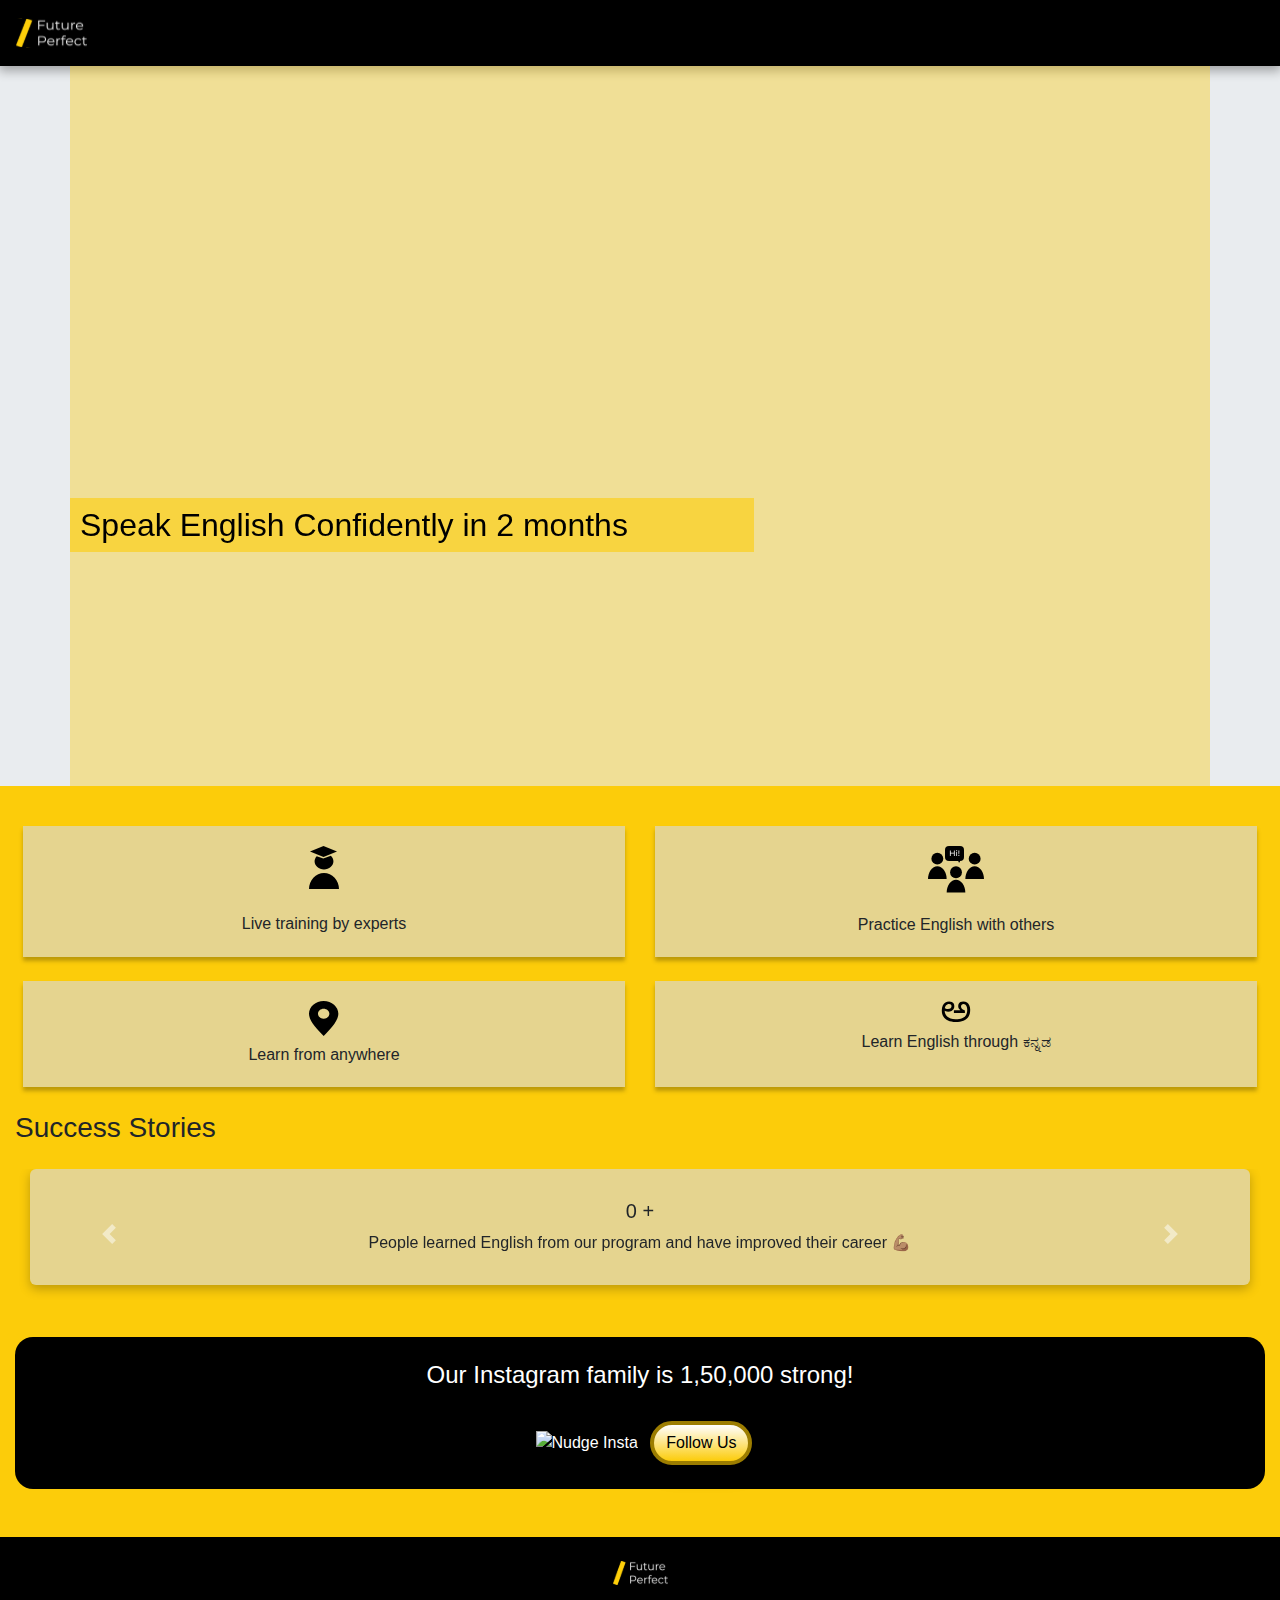
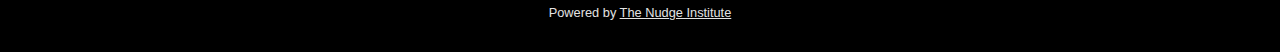
==== commit 4d24353c: "google analytics" ====
--- a/index.html
+++ b/index.html
@@ -9,7 +9,6 @@
     <meta name="title" property="og:title" content="The Nudge - Future Project">
     <meta name="image" property="og:image" content="The Nudge - Future Project">
     <meta name="description" property="og:description" content="The Nudge: Upload File">
-    <link rel="stylesheet" href="index.css">
     <link href='' rel='shortcut icon' type='image/x-icon' />
     <title>The Nudge - Future Project</title>
     <link rel="stylesheet" href="https://cdn.jsdelivr.net/npm/bootstrap@4.1.3/dist/css/bootstrap.min.css">
@@ -24,24 +23,33 @@
         integrity="sha384-JZR6Spejh4U02d8jOt6vLEHfe/JQGiRRSQQxSfFWpi1MquVdAyjUar5+76PVCmYl"
         crossorigin="anonymous"></script>
     <script src="https://cdn.jsdelivr.net/npm/gsheetsts@0.3.82/index.min.js"></script>
+    <link rel="stylesheet" href="index.css">
+
+    <!-- Google tag (gtag.js) -->
+    <script async src="https://www.googletagmanager.com/gtag/js?id=G-LJGS1QVJBN"></script>
+    <script>
+        window.dataLayer = window.dataLayer || [];
+        function gtag() { dataLayer.push(arguments); }
+        gtag('js', new Date());
+
+        gtag('config', 'G-LJGS1QVJBN');
+    </script>
+
 </head>
 
 <body>
-    <nav class="navbar navbar-light ">
-        <svg width="55" height="24" viewBox="0 0 55 24" fill="none" xmlns="http://www.w3.org/2000/svg"
+    <nav class="navbar navbar-light">
+        <svg width="71" height="50px" viewBox="0 0 60 24" fill="none" xmlns="http://www.w3.org/2000/svg"
             xmlns:xlink="http://www.w3.org/1999/xlink">
-            <rect width="55" height="24" fill="url(#pattern0)" />
+            <rect width="60" height="24" fill="url(#pattern0)" />
             <defs>
                 <pattern id="pattern0" patternContentUnits="objectBoundingBox" width="1" height="1">
                     <use xlink:href="#image0_198_105" transform="matrix(0.000978394 0 0 0.00224215 -0.000937627 0)" />
                 </pattern>
                 <image id="image0_198_105" width="1024" height="446"
-                    xlink:href="[data-uri]"
-                >
+                    xlink:href="[data-uri]">
             </defs>
         </svg>
-        <button type="button" class="btn btn-primary" data-toggle="modal" data-target="#freeClassModal">Free class
-        </button>
     </nav>
     <div class="jumbotron jumbotron-fluid p-0 mb-3">
         <div class="container p-0">
@@ -49,27 +57,12 @@
                 <div class="carousel-inner">
                     <div class="carousel-item hero-item active carousel-item-1">
                         <div>
-                            <p class="h4 my-2">Speak English confidently</p>
+                            <p class="h2 my-2">Speak English Confidently in 2 months</p>
                         </div>
                     </div>
-                    <!-- <div class="carousel-item hero-item carousel-item-2">
-                        <div>
-                            <p class="h4 my-2">Learn English with Tamil or Kannada!</p>
-                        </div>
-                    </div>
-                    <div class="carousel-item hero-item carousel-item-3">
-                        <div>
-                            <p class="h4 my-2">Practice Daily with others!</p>
-                        </div>
-                    </div>
-                    <div class="carousel-item hero-item carousel-item-4">
-                        <div>
-                            <p class="h4 my-2">Perfect for Beginners</p>
-                        </div>
-                    </div> -->
                     <div class="carousel-item hero-item carousel-item-5">
                         <div>
-                            <p class="h4 my-2">Training done by Experts - Join Us!</p>
+                            <p class="h2 my-2">Training done by Experts - Join Us!</p>
                         </div>
                     </div>
                 </div>
@@ -77,12 +70,6 @@
         </div>
     </div>
     <div class="container-fluid pb-5">
-        <div class="row">
-            <div class="col-12 d-flex justify-content-center">
-                <button type="button" class="btn btn-black" data-toggle="modal" data-target="#freeClassModal">Free class
-                </button>
-            </div>
-        </div>
         <!-- Feature Cards -->
         <div class="row mt-2 px-2">
             <div class="col-6 pt-4 text-center ">
@@ -96,7 +83,7 @@
                             fill="black" />
                         <path d="M14.5 0L28 5.5L14.5 11L1 5.5L14.5 0Z" fill="black" />
                     </svg>
-                    <p class="mb-0">Training done by experts</p>
+                    <p class="mb-0"> Live training by experts</p>
                 </div>
             </div>
             <div class="col-6 pt-4 text-center ">
@@ -132,7 +119,7 @@
                             d="M14.6771 35C7.62062 27.9435 -0.000347137 19.8453 -0.000347137 12.7846C-0.000347137 5.72386 6.57096 0 14.6771 0C22.7832 0 29.3545 5.72386 29.3545 12.7846C29.3545 19.8453 21.169 28.5081 14.6771 35ZM14.6773 7.82729C11.5341 7.82729 8.98605 10.0467 8.98605 12.7846C8.98605 15.5224 11.5341 17.7419 14.6773 17.7419C17.8205 17.7419 20.3685 15.5224 20.3685 12.7846C20.3685 10.0467 17.8205 7.82729 14.6773 7.82729Z"
                             fill="black" />
                     </svg>
-                    <p class="mb-0">Learn from anywhere</p>
+                    <p class="mb-0 px-2">Learn from anywhere</p>
                 </div>
             </div>
             <div class="col-6 pt-4 text-center ">
@@ -152,7 +139,7 @@
             <div class="col-12">
                 <p class="h3 mt-3">Success Stories</p>
             </div>
-            <div class="col-12 mt-3" id="success-col">
+            <div class="col-12 mt-3 my-2" id="success-col">
                 <div id="SuccessStoriesSlider" class="carousel slide" data-ride="carousel">
                     <div class="carousel-inner">
                         <div class="carousel-item active" data-interval="10000">
@@ -174,7 +161,8 @@
                             <div class="success-cards text-center">
                                 <img src="https://res.cloudinary.com/dvs9uoak0/image/upload/v1693069858/the-nudge/Jobs_zbeigh.png"
                                     alt="jobs" class="mb-2">
-                                <p class="text-center mb-0">Students have seen an increase in monthly salary by ₹2,600+ *</p>
+                                <p class="text-center mb-0">Our students improve their confidence in Spoken English
+                                    within 2 months </p>
                             </div>
                         </div>
                     </div>
@@ -190,54 +178,6 @@
             </div>
         </div>
 
-        <!-- Reviews -->
-        <div class="row mt-4">
-            <div class="col-12">
-                <p class="h6 font-weight-bold">👀 Read what some of them have to say </p>
-            </div>
-            <div class="col-12" id="review-col">
-                <div id="carouselExampleControls" class="carousel slide" data-ride="carousel">
-                    <div class="carousel-inner">
-                        <div class="carousel-item active">
-                            <div class="review-cards mx-3">
-                                <img src="https://res.cloudinary.com/dvs9uoak0/image/upload/v1693070503/the-nudge/E3-p8skwtht94loe2c0qtmcflatyxha9du6grjmkjpkso_wr8fos.png"
-                                    alt="people 1">
-                                <p class="px-4 pb-4">"Thanks to Future Perfect's course, my English transformed. I now
-                                    confidently excel at work while studying. Grateful for the boosted vocabulary and
-                                    opportunities." - Vijaya Kumar</p>
-                            </div>
-                        </div>
-                        <div class="carousel-item">
-                            <div class="review-cards mx-3">
-                                <img src="https://res.cloudinary.com/dvs9uoak0/image/upload/v1693070502/the-nudge/E2-p8skvqyfgx4x61vzzuyn3d0xm4r8hsl6ngspw7apvs_egdsvt.png"
-                                    alt="people 2">
-                                <p class="px-4 pb-4">"Future Perfect changed my life. I was nervous to talk before. Now,
-                                    after the English classes, I feel confident and ready for work." -Tejasri</p>
-                            </div>
-                        </div>
-                        <div class="carousel-item">
-                            <div class="review-cards mx-3">
-                                <img src="https://res.cloudinary.com/dvs9uoak0/image/upload/v1693070503/the-nudge/E1-p8skuqaq2dqql9d8xx46w49yg3rx5ljnifcs6et2mg_wxpfdf.png"
-                                    alt="people 3">
-                                <p class="px-4 pb-4">I enjoyed my classes a lot, and I miss everyone now. Future Perfect
-                                    course is a lifetime memory for me. Future Perfect is a life turning opportunity for
-                                    me, and I’m glad that I chose Future perfect" -Ranjith. </p>
-                            </div>
-                        </div>
-                    </div>
-                    <a class="carousel-control-prev" href="#carouselExampleControls" role="button" data-slide="prev">
-                        <span class="carousel-control-prev-icon" aria-hidden="true"></span>
-                        <span class="sr-only">Previous</span>
-                    </a>
-                    <a class="carousel-control-next" href="#carouselExampleControls" role="button" data-slide="next">
-                        <span class="carousel-control-next-icon" aria-hidden="true"></span>
-                        <span class="sr-only">Next</span>
-                    </a>
-                </div>
-            </div>
-
-        </div>
-
         <!-- Instagram -->
         <div class="row">
             <div class="col-12">
@@ -246,171 +186,15 @@
                     <img class="px-2 mt-2"
                         src="https://res.cloudinary.com/dvs9uoak0/image/upload/v1693071284/the-nudge/nudge-insta_bdxnoo.png"
                         alt="Nudge Insta" width="100%">
-                    <a href="https://www.instagram.com/jobcoach_ka/" target="blank"><button type="button"
+                    <a href="https://www.instagram.com/jobcoach_ka/"><button type="button"
                             class="btn btn-primary mt-4 my-3"> Follow Us </button></a>
-
-                </div>
-            </div>
-        </div>
-
-        <div class="modal fade" id="freeClassModal" tabindex="-1" role="dialog" aria-labelledby="freeClassModal"
-            aria-hidden="true">
-            <div class="modal-dialog modal-dialog-centered" role="document">
-                <div class="modal-content">
-
-                    <div class="modal-body pb-0">
-                        <button type="button" class="close" data-dismiss="modal" aria-label="Close">
-                            <span aria-hidden="true">&times;</span>
-                        </button>
-                        <form>
-
-                            <div class="step-1">
-                                <p class="h4 mt-5 text-center">Register for your <b>Free Class</b></p>
-                                <div class="form-group row mt-3">
-                                    <label for="inputName" class="col-3 col-form-label">Name</label>
-                                    <div class="col-9">
-                                        <input type="text" class="form-control" id="inputName">
-                                        <div id="inputNameFeedback" class="invalid-feedback">
-                                            Please type your name
-                                        </div>
-                                    </div>
-                                </div>
-                                <div class="form-group row">
-                                    <label for="inputPhone" class="col-3 col-form-label">Phone</label>
-                                    <div class="col-9">
-                                        <input type="number" class="form-control" id="inputPhone">
-                                        <div id="inputPhoneFeedback" class="invalid-feedback">
-                                            Please provide a valid Phone Number.
-                                        </div>
-                                    </div>
-                                </div>
-
-                                <div class="form-group row ">
-                                    <label for="inputGender" class="col-3 col-form-label">Gender</label>
-                                    <div class="col-9">
-                                        <div class="custom-control-inline">
-                                            <div class="custom-control custom-radio">
-                                                <input type="radio" id="inputGenderMale" name="gender" value="male" class="custom-control-input">
-                                                <label class="custom-control-label" for="inputGenderMale">Male</label>
-                                            </div>
-                                            <div class="custom-control custom-radio">
-                                                <input type="radio" id="inputGenderFemale" name="gender" value="female" class="custom-control-input">
-                                                <label class="custom-control-label" for="inputGenderFemale">Female</label>
-                                            </div>
-                                        </div>
-                                        <div class="custom-control custom-radio">
-                                            <input type="radio" id="inputGenderDoesNotPreferToSay" name="gender" value="doesNotPreferToSay" class="custom-control-input">
-                                            <label class="custom-control-label" for="inputGenderDoesNotPreferToSay">Prefer not to say</label>
-                                        </div>
-                                        <div id="inputGenderFeedback" style="display: none;" class="invalid-feedback">
-                                            Please select your gender
-                                        </div>
-                                    </div>
-                                    
-                                </div>    
-
-                                <div class="form-group row">
-                                    <label for="inputReason" class="col-12 col-form-label">What is your goal for learning <b>Spoken  English ?</b></label>
-                                </div>
-
-                                <div class="form-group row">
-                                    <div class="col-12">
-                                      <select id="inputReason" class="form-control">
-                                        <option value="" selected>-- Select Reason --</option>
-                                        <option value="TeachMyChildren">Teach my children</option>
-                                        <option value="CrackMyInterview">Crack my interview</option>
-                                        <option value="SpeakInCollege">Speak in College</option>
-                                        <option value="FeelMoreConfident">Feel More Confident</option>
-                                        <option value="SpeakInOffice">Speak In office</option>
-                                      </select>
-                                    </div>
-                                    <div id="inputReasonFeedback" style="display: none;" class="invalid-feedback px-3">
-                                        Please select a valid reason
-                                    </div>
-                                </div>                                  
-                                
-
-                                <div class="form-group row">
-                                    <label for="inputReason" class="col-12 col-form-label">Age </label>
-                                </div>
-
-
-                                <div class="form-group row">
-                                    <div class="col-12">
-                                      <select id="inputAge" class="form-control">
-                                        <option value="" selected>-- Select Age --</option>
-                                        <option value="under18">&lt;18</option>
-                                        <option value="18To25">18-25</option>
-                                        <option value="26To35">26-35</option>
-                                        <option value="over35">&gt;35</option>
-                                      </select>
-                                    </div>
-                                    <div id="inputAgeFeedback" style="display: none;" class="invalid-feedback px-3">
-                                        Please select a valid Age Group
-                                    </div>
-                                </div>
-
-                                <div class="form-group row">
-                                    <div class="col-12 mt-3">
-                                        <div class="custom-control custom-checkbox">
-                                            <input type="checkbox" class="custom-control-input" id="customWhatsappCheck" checked>
-                                            <label class="custom-control-label" for="customWhatsappCheck">Send me my Trial Class details on WhatsApp</label>
-                                            <div id="inputWhatsappFeedback" class="invalid-feedback">
-                                                Please check this to continue
-                                            </div>
-                                        </div>
-                                    </div>
-
-                                    <div class="col-12 text-center">
-                                        <button type="button" class="btn btn-yellow mt-4 my-3 gotoStep2"> Book Trial Class Now ! </button>
-                                    </div>
-                                </div>
-
-                            </div>
-                        </form>
-
-                        <div class="step-2" style="display: none;">
-                            <p class="h4 mt-5 text-center">Free class ge
-                                <span class="yellow-text">Day select</span> maadi
-                            </p>
-
-                            <div class="btn-group d-block text-center slotsDiv" data-toggle="buttons">
-                                <p class="text-center"></p>
-                                <div class="loader text-center m-auto"></div>
-                                <p class="text-center mt-2">Loading Available Slots</p>
-                            </div>
-                            <div class="row">
-                                <div class="col-12 text-center">
-                                    <p class="text-center mt-2 mb-1" id="selectSlotError" style="display:none;">*Select a slot to proceed</p>
-                                    <button class="btn btn-yellow gotoStep3  mt-3">
-                                        Submit
-                                    </button>
-                                </div>
-                            </div>
-
-                        </div>
-                        <div class="step-3" style="display: none;">
-                            <p class="text-center my-3">Thank you! Your class is getting booked. Please check your WhatsApp for more details.</p>
-                            <script src="https://unpkg.com/@dotlottie/player-component@latest/dist/dotlottie-player.mjs"
-                                type="module"></script>
-
-                            <dotlottie-player
-                                src="https://lottie.host/97bae03d-2bd7-4331-8e19-9f11d0799236/85a4MdBhOa.json"
-                                background="transparent" speed="1" style="width: 100%; height: auto;" loop
-                                autoplay></dotlottie-player>
-                        </div>
-                        <div class="row mt-2">
-                            <div class="col-12 p-0">
-                                <img width="100%"
-                                    src="https://res.cloudinary.com/dvs9uoak0/image/upload/v1693074643/the-nudge/modal-footer_v1gbi7.png"
-                                    alt="">
-                            </div>
-                        </div>
-                    </div>
                 </div>
             </div>
         </div>
     </div>
+
+    <div class='sk-ww-google-reviews' data-embed-id='223550'></div>
+    <script src='https://widgets.sociablekit.com/google-reviews/widget.js' async defer></script>
 
     <footer>
         <div class="text-center pt-4 pb-1">
@@ -423,14 +207,10 @@
                             transform="matrix(0.000978394 0 0 0.00224215 -0.000937627 0)" />
                     </pattern>
                     <image id="image0_198_105" width="1024" height="446"
-                        xlink:href="[data-uri]"
-                    >
+                        xlink:href="[data-uri]">
                 </defs>
             </svg>
-            <div>
-                <button type="button" class="btn btn-primary mt-4 my-3" data-toggle="modal" data-target="#freeClassModal"> Register For Free Class </button>
-            </div>
-            <p><small>Powered by <a href="https://www.thenudge.org/">The Nudge Institute</a></small></p>
+            <p class="py-2 "><small>Powered by <a href="https://www.thenudge.org/">The Nudge Institute</a></small></p>
         </div>
     </footer>
     <script type="module" src="index.js"></script>
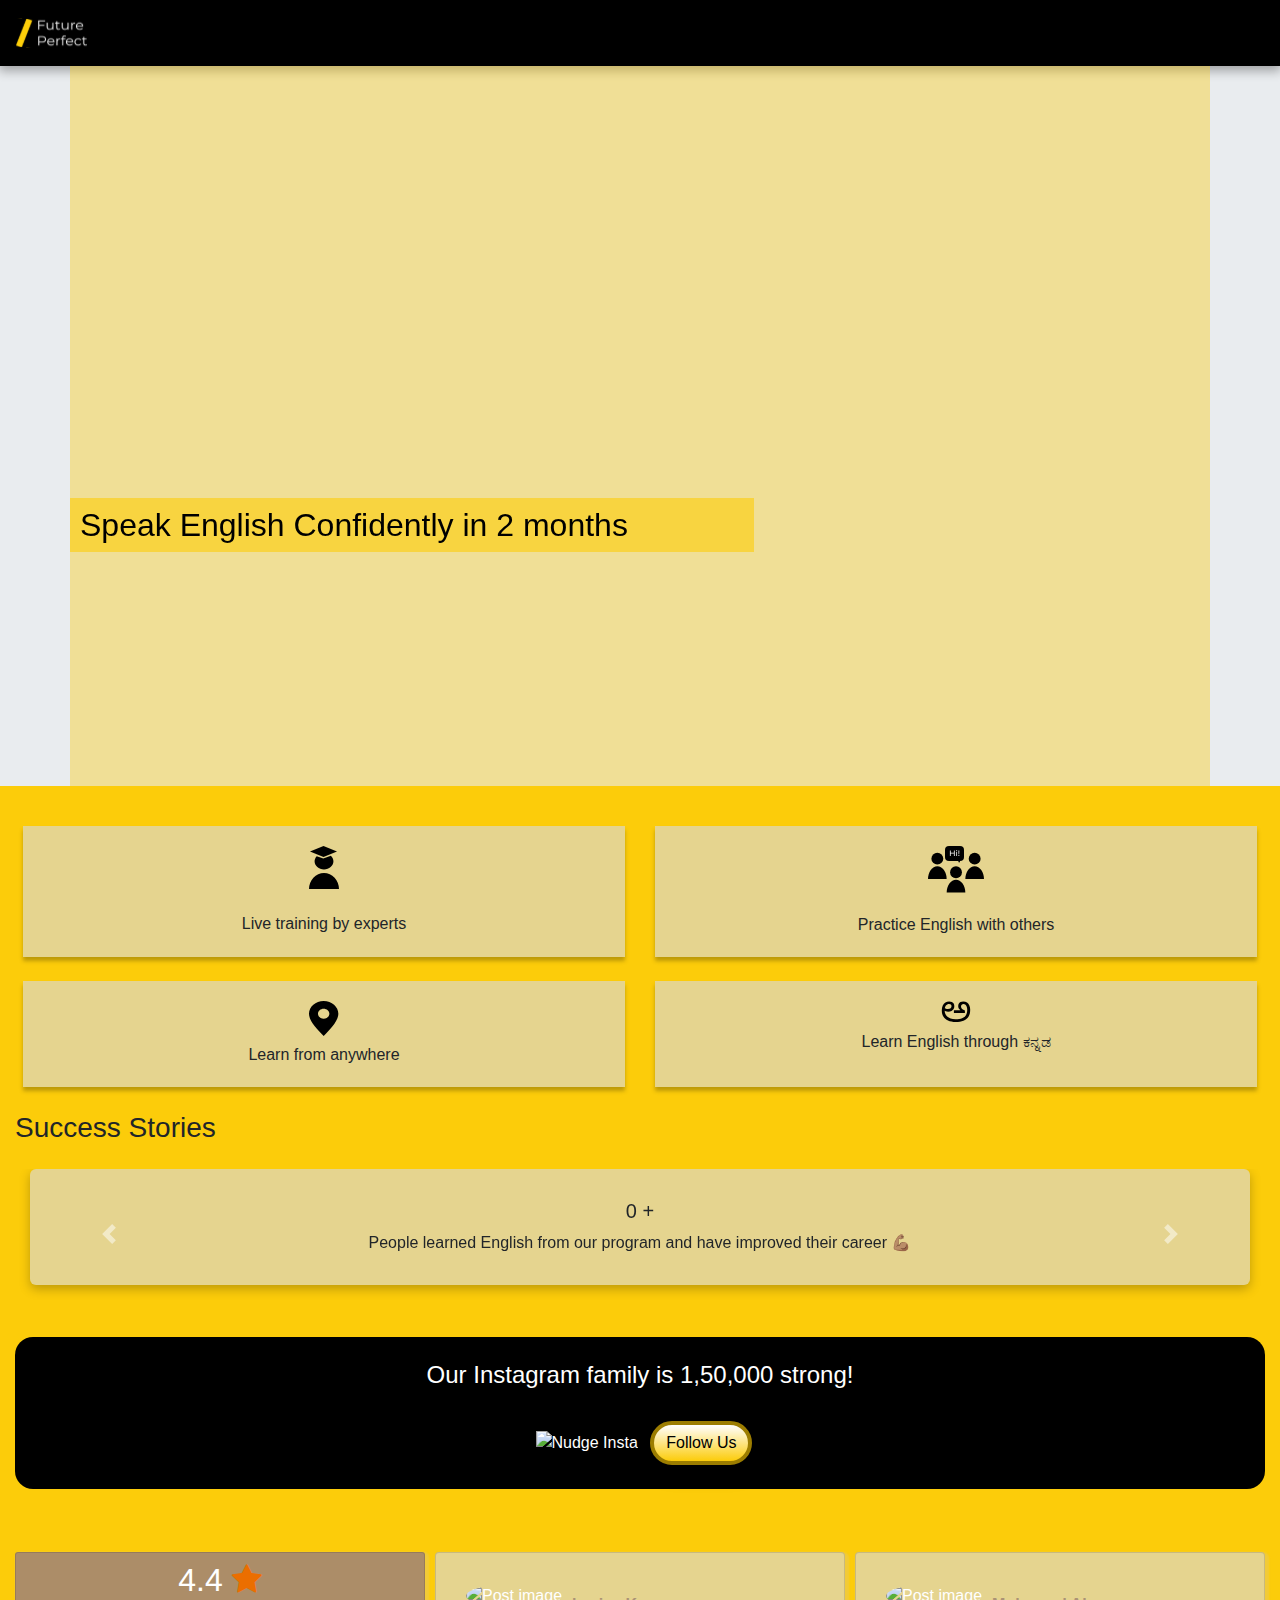
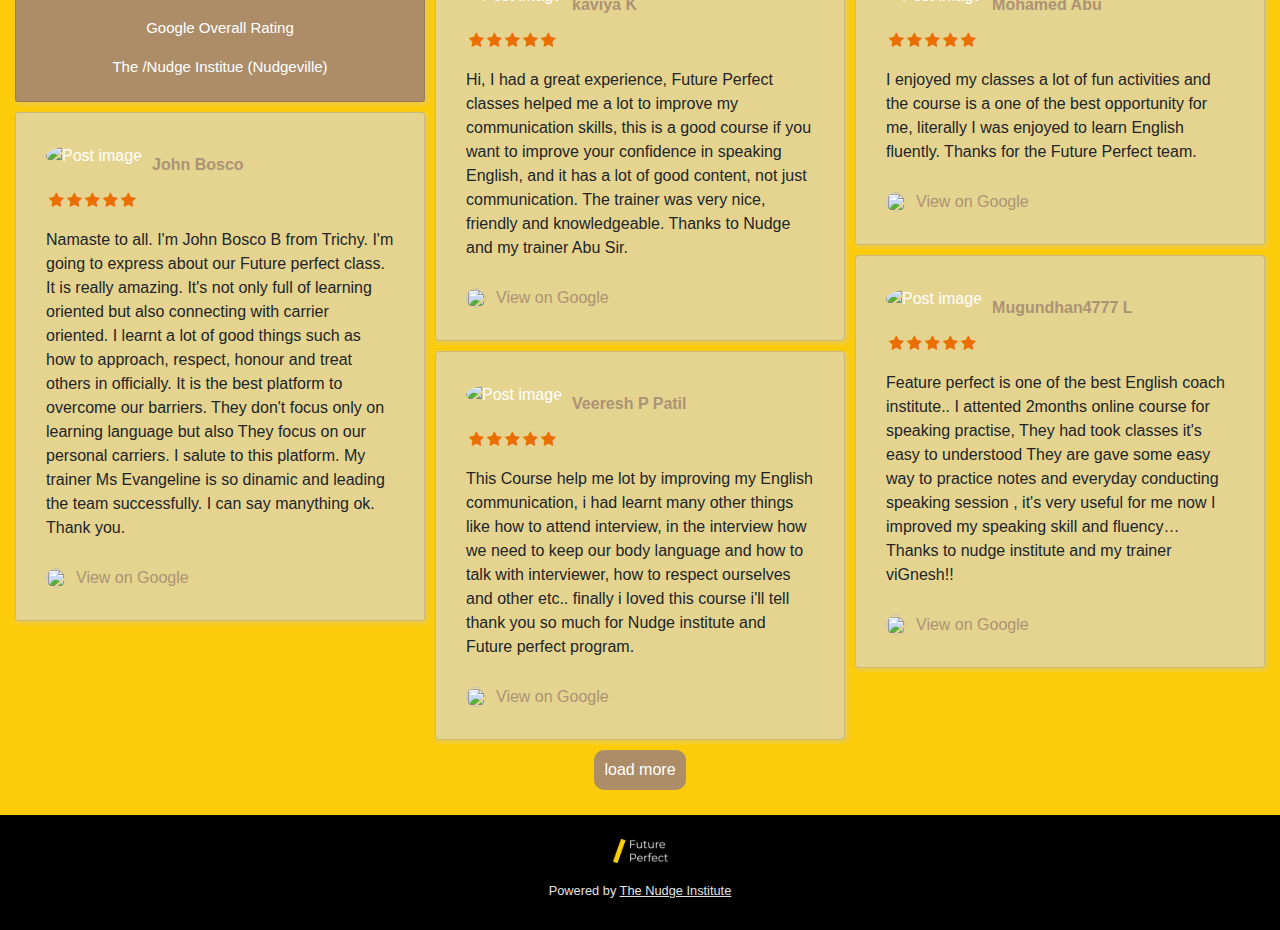
==== commit ad9215e6: "static review added in fppage" ====
--- a/index.html
+++ b/index.html
@@ -25,6 +25,11 @@
     <script src="https://cdn.jsdelivr.net/npm/gsheetsts@0.3.82/index.min.js"></script>
     <link rel="stylesheet" href="index.css">
 
+    <!-- Google Reviews -->
+    <link rel="stylesheet" href="https://cdnjs.cloudflare.com/ajax/libs/font-awesome/4.7.0/css/font-awesome.min.css">
+    <link rel="stylesheet" href="https://use.typekit.net/oov2wcw.css">
+    <link rel="stylesheet" href="styles.css">
+
     <!-- Google tag (gtag.js) -->
     <script async src="https://www.googletagmanager.com/gtag/js?id=G-LJGS1QVJBN"></script>
     <script>
@@ -34,6 +39,8 @@
 
         gtag('config', 'G-LJGS1QVJBN');
     </script>
+
+    <script src="scripts.js"></script>
 
 </head>
 
@@ -193,8 +200,204 @@
         </div>
     </div>
 
-    <div class='sk-ww-google-reviews' data-embed-id='223550'></div>
-    <script src='https://widgets.sociablekit.com/google-reviews/widget.js' async defer></script>
+    <div class="reviews-container">
+        <div class="reviews">
+            <div class="columns" id="first">
+                <div class="lead card">
+                    <h2>4.4 <span class="fa fa-star checked"></span></h2>
+                    <p>Google Overall Rating</p>
+                    <a
+                        href="https://www.google.com/maps/search/?api=1&query=Google&query_place_id=ChIJbU6NsfMUrjsRq--wPb7xXiU">
+                        <p>The /Nudge Institue (Nudgeville)</p>
+                    </a>
+                </div>
+
+                <div class="card">
+                    <div clas="reviewer-data" style="display: flex; padding-bottom: 5px;">
+                        <div class="reviewer-pic"><a
+                                href="https://www.google.com/maps/contrib/113266377522421244101/reviews/" target="_blank">
+                                <img loading="lazy" width="50" height="50"
+                                    src="https://lh3.googleusercontent.com/a-/ALV-UjVuTmrPWdDsC_w2zR-Qd0h4yTu8Rgm7vz29DE7_cZmLwhs=w45-h45-p-rp-mo-br100"
+                                    alt="Post image"></a>
+                        </div>
+                        <div class="reviewer-name">
+                            <a href="https://www.google.com/maps/contrib/113266377522421244101/reviews/" target="_blank"
+                                title="kaviya K"><strong>John Bosco</strong></a>
+                        </div>
+                    </div>
+                    <div class="stars">
+                        <span class="fa fa-star checked"></span>
+                        <span class="fa fa-star checked"></span>
+                        <span class="fa fa-star checked"></span>
+                        <span class="fa fa-star checked"></span>
+                        <span class="fa fa-star checked"></span>
+                    </div>
+                    <div class="review-text">
+                        <p>
+                            Namaste to all. I'm John Bosco B from Trichy. I'm going to express about our Future perfect
+                            class. It is really amazing. It's not only full of learning oriented but also connecting with
+                            carrier oriented. I learnt a lot of good things such as how to approach, respect, honour and
+                            treat others in officially. It is the best platform to overcome our barriers. They don't focus
+                            only on learning language but also They focus on our personal carriers. I salute to this
+                            platform. My trainer Ms Evangeline is so dinamic and leading the team successfully. I can say
+                            manything ok.
+                            Thank you.
+                        </p>
+                    </div>
+                    <div class="view-google-review">
+                        <img src="google_icon.png" />
+                        <a href="https://www.google.com/maps/contrib/113266377522421244101/place/ChIJbU6NsfMUrjsRq--wPb7xXiU/@12.9671257,77.7029182,17z/data=!3m1!4b1?entry=ttu"
+                            target="_blank" title="View on Google Maps">View on Google</a>
+                    </div>
+                </div>
+            </div>
+            <div class="columns" id="second">
+                <div class="card">
+                    <div clas="reviewer-data" style="display: flex; padding-bottom: 5px;">
+                        <div class="reviewer-pic"><a
+                                href="https://www.google.com/maps/contrib/106984701123392133568/reviews/" target="_blank">
+                                <img loading="lazy" width="50" height="50"
+                                    src="https://lh3.googleusercontent.com/a-/ALV-UjX7R9e-Wi49jycXDN_kwVZpnNF1wX31WCyopKXiwJsC8r8=w75-h75-p-rp-mo-br100"
+                                    alt="Post image"></a>
+                        </div>
+                        <div class="reviewer-name">
+                            <a href="https://www.google.com/maps/contrib/106984701123392133568/reviews/" target="_blank"
+                                title="kaviya K"><strong>kaviya K</strong></a>
+                        </div>
+                    </div>
+                    <div class="stars">
+                        <span class="fa fa-star checked"></span>
+                        <span class="fa fa-star checked"></span>
+                        <span class="fa fa-star checked"></span>
+                        <span class="fa fa-star checked"></span>
+                        <span class="fa fa-star checked"></span>
+                    </div>
+                    <div class="review-text">
+                        <p>
+                            Hi, I had a great experience, Future Perfect classes helped me a lot to improve my communication
+                            skills, this is a good course if you want to improve your confidence in speaking English, and it
+                            has a lot of good content, not just communication. The trainer was very nice, friendly and
+                            knowledgeable. Thanks to Nudge and my trainer Abu Sir.
+                        </p>
+                    </div>
+                    <div class="view-google-review">
+                        <img src="google_icon.png" />
+                        <a href="https://www.google.com/maps/contrib/106984701123392133568/place/ChIJbU6NsfMUrjsRq--wPb7xXiU/@11.9930105,78.5892324,8z/data=!4m6!1m5!8m4!1e1!2s106984701123392133568!3m1!1e1?entry=ttu"
+                            target="_blank" title="View on Google Maps">View on Google</a>
+                    </div>
+                </div>
+
+                <div class="card">
+                    <div clas="reviewer-data" style="display: flex; padding-bottom: 5px;">
+                        <div class="reviewer-pic"><a
+                                href="https://www.google.com/maps/contrib/101415438769871596985/reviews/" target="_blank">
+                                <img loading="lazy" width="50" height="50"
+                                    src="https://lh3.googleusercontent.com/a/ACg8ocLX91ha7xdwJEN37LIgkoqn9IZCSA2m1TVglquwSD6t=w45-h45-p-rp-mo-br100"
+                                    alt="Post image"></a>
+                        </div>
+                        <div class="reviewer-name">
+                            <a href="https://www.google.com/maps/contrib/101415438769871596985/reviews/" target="_blank"
+                                title="kaviya K"><strong>Veeresh P Patil</strong></a>
+                        </div>
+                    </div>
+                    <div class="stars">
+                        <span class="fa fa-star checked"></span>
+                        <span class="fa fa-star checked"></span>
+                        <span class="fa fa-star checked"></span>
+                        <span class="fa fa-star checked"></span>
+                        <span class="fa fa-star checked"></span>
+                    </div>
+                    <div class="review-text">
+                        <p>
+                            This Course help me lot by improving my English communication, i had learnt many other things
+                            like how to attend interview, in the interview how we need to keep our body language and how to
+                            talk with interviewer, how to respect ourselves and other etc.. finally i loved this course i'll
+                            tell thank you so much for Nudge institute and Future perfect program.
+                        </p>
+                    </div>
+                    <div class="view-google-review">
+                        <img src="google_icon.png" />
+                        <a href="https://www.google.com/maps/contrib/101415438769871596985/place/ChIJbU6NsfMUrjsRq--wPb7xXiU/@12.8433845,77.1646106,9z/data=!4m6!1m5!8m4!1e1!2s101415438769871596985!3m1!1e1?entry=ttu"
+                            target="_blank" title="View on Google Maps">View on Google</a>
+                    </div>
+                </div>
+            </div>
+            <div class="columns" id="third">
+
+                <div class="card">
+                    <div clas="reviewer-data" style="display: flex; padding-bottom: 5px;">
+                        <div class="reviewer-pic"><a
+                                href="https://www.google.com/maps/contrib/109083530153133564436/place/ChIJbU6NsfMUrjsRq--wPb7xXiU/@12.9671257,77.7029182,17z/data=!3m1!4b1?entry=ttu"
+                                target="_blank">
+                                <img loading="lazy" width="50" height="50"
+                                    src="https://lh3.googleusercontent.com/a-/ALV-UjUaNtjD1h1rn-pHNbjFhRPS2pUqPYL6chT1EQVi-f9ySek=w45-h45-p-rp-mo-br100"
+                                    alt="Post image"></a>
+                        </div>
+                        <div class="reviewer-name">
+                            <a href="https://www.google.com/maps/contrib/106984701123392133568/reviews/" target="_blank"
+                                title="kaviya K"><strong>Mohamed Abu</strong></a>
+                        </div>
+                    </div>
+                    <div class="stars">
+                        <span class="fa fa-star checked"></span>
+                        <span class="fa fa-star checked"></span>
+                        <span class="fa fa-star checked"></span>
+                        <span class="fa fa-star checked"></span>
+                        <span class="fa fa-star checked"></span>
+                    </div>
+                    <div class="review-text">
+                        <p>
+                            I enjoyed my classes a lot of fun activities and the course is a one of the best opportunity for
+                            me, literally I was enjoyed to learn English fluently. Thanks for the Future Perfect team.
+                        </p>
+                    </div>
+                    <div class="view-google-review">
+                        <img src="google_icon.png" />
+                        <a href="https://www.google.com/maps/contrib/109083530153133564436/place/ChIJbU6NsfMUrjsRq--wPb7xXiU/@12.9671257,77.7029182,17z/data=!3m1!4b1?entry=ttu"
+                            target="_blank" title="View on Google Maps">View on Google</a>
+                    </div>
+                </div>
+
+                <div class="card">
+                    <div clas="reviewer-data" style="display: flex; padding-bottom: 5px;">
+                        <div class="reviewer-pic"><a
+                                href="https://www.google.com/maps/contrib/112337611081915922670/reviews/" target="_blank">
+                                <img loading="lazy" width="50" height="50"
+                                    src="https://lh3.googleusercontent.com/a-/ALV-UjWu5e6OcEqrjPBLIovuts0jh6pY69hix7dQVfvRqvCOQQw=w94-h94-p-rp-mo-br100"
+                                    alt="Post image"></a>
+                        </div>
+                        <div class="reviewer-name">
+                            <a href="https://www.google.com/maps/contrib/112337611081915922670/reviews/" target="_blank"
+                                title="kaviya K"><strong>Mugundhan4777 L</strong></a>
+                        </div>
+                    </div>
+                    <div class="stars">
+                        <span class="fa fa-star checked"></span>
+                        <span class="fa fa-star checked"></span>
+                        <span class="fa fa-star checked"></span>
+                        <span class="fa fa-star checked"></span>
+                        <span class="fa fa-star checked"></span>
+                    </div>
+                    <div class="review-text">
+                        <p>
+                            Feature perfect is one of the best English coach institute.. I attented 2months online course
+                            for speaking practise, They had took classes it's easy to understood They are gave some easy way
+                            to practice notes and everyday conducting speaking session , it's very useful for me now I
+                            improved my speaking skill and fluency… Thanks to nudge institute and my trainer viGnesh!!
+                        </p>
+                    </div>
+                    <div class="view-google-review">
+                        <img src="google_icon.png" />
+                        <a href="https://www.google.com/maps/contrib/112337611081915922670/place/ChIJbU6NsfMUrjsRq--wPb7xXiU/@12.9671257,77.7029182,17z/data=!3m1!4b1?entry=ttu"
+                            target="_blank" title="View on Google Maps">View on Google</a>
+                    </div>
+                </div>
+            </div>
+        </div>
+        <div class="load-more">
+            <button type="button" id="loadmorebutton"> load more </button>
+        </div>
+    </div>
 
     <footer>
         <div class="text-center pt-4 pb-1">
--- a/styles.css
+++ b/styles.css
@@ -0,0 +1,133 @@
+.reviews a{
+    text-decoration: none;
+    color: white;
+}
+
+*{
+    margin: 0px;
+    padding: 0px;
+}
+
+.reviews-container{
+    background-color: rgb(252, 204, 10);
+    padding: 15px;
+}
+
+.reviews{
+    display: grid;
+    grid-template-columns: 1fr 1fr 1fr;
+    gap: 10px;
+    font-family: century-gothic, sans-serif;
+    font-weight: 400;
+    font-style: normal;
+    background-color: rgb(252, 204, 10);
+}
+
+@media only screen and (max-width: 600px) {
+    .reviews{
+        display: flex;
+        flex-direction: column;
+        gap: 10px;
+    }
+}
+
+.columns{
+    display: grid;
+    gap: 10px;
+    width: auto;
+    height: max-content;
+}
+
+.card{
+    width: auto;
+    height: max-content;
+    background-color: rgb(229, 212, 143);
+    padding: 30px;
+    box-shadow: 2px 2px 2px 2px #d3c6c63f;
+}
+
+.lead{
+    display: flex;
+    justify-content: center;
+    align-items: center;
+    flex-direction: column;
+    height: 150px;
+    background-color: rgb(172, 141, 104); 
+    color: rgb(255, 255, 255); 
+    border-radius: 3px;
+    font-size: 15px;
+}
+
+.lead > p{
+    padding-top: 10px;
+}
+
+.checked {
+    color: rgb(235, 110, 0);
+}
+
+.reviewer-pic{
+    width: max-content;
+    padding-right: 10px;
+}
+
+.reviews img{
+    border-radius: 50%;
+}
+
+.reviewer-name{
+    margin-top:10px;
+    overflow-wrap: break-word; 
+}
+
+.reviewer-name > a{
+    color: rgb(172, 147, 117);
+}
+
+.reviewer-data{
+    margin-bottom: 20px;
+}
+
+.review-text{
+    margin-top: 10px; 
+    margin-bottom: 10px;
+}
+
+.view-google-review{
+    display: flex;
+    align-items: center;
+}
+
+.view-google-review a{
+    color: rgb(172, 147, 117);
+    margin-left: 10px;
+}
+
+.view-google-review img{
+    height: 20px;
+    width: 20px;
+}
+
+.load-more{
+    margin: 10px;
+    display: flex;
+    justify-content: center;
+}
+
+.load-more button{
+    background-color: rgb(172, 141, 104);
+    color: rgb(255, 255, 255);
+    border: none;
+    padding: 8px 10px;
+    cursor: pointer;
+    border-radius: 10px;
+}
+
+.stars{
+    display: flex;
+    margin: 10px 0px;
+}
+
+.stars span{
+    margin-left: 3px;
+}
